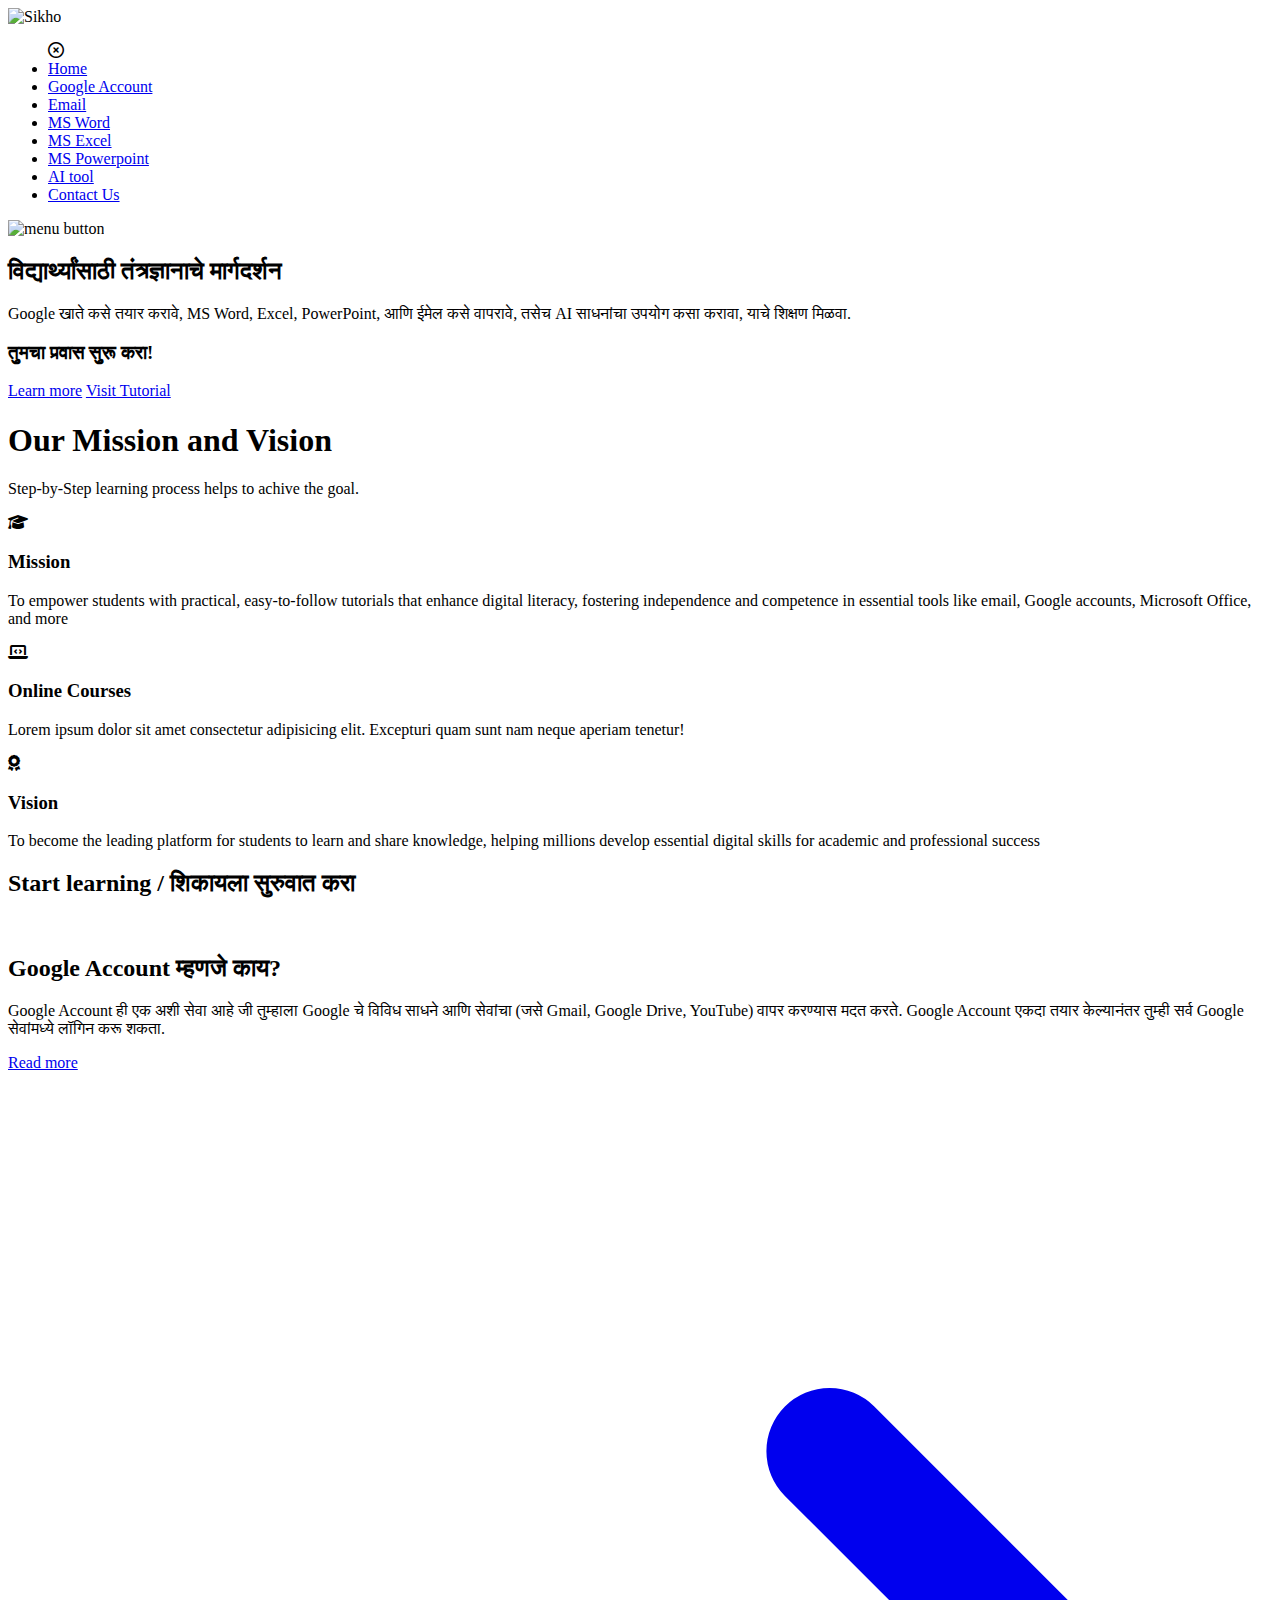
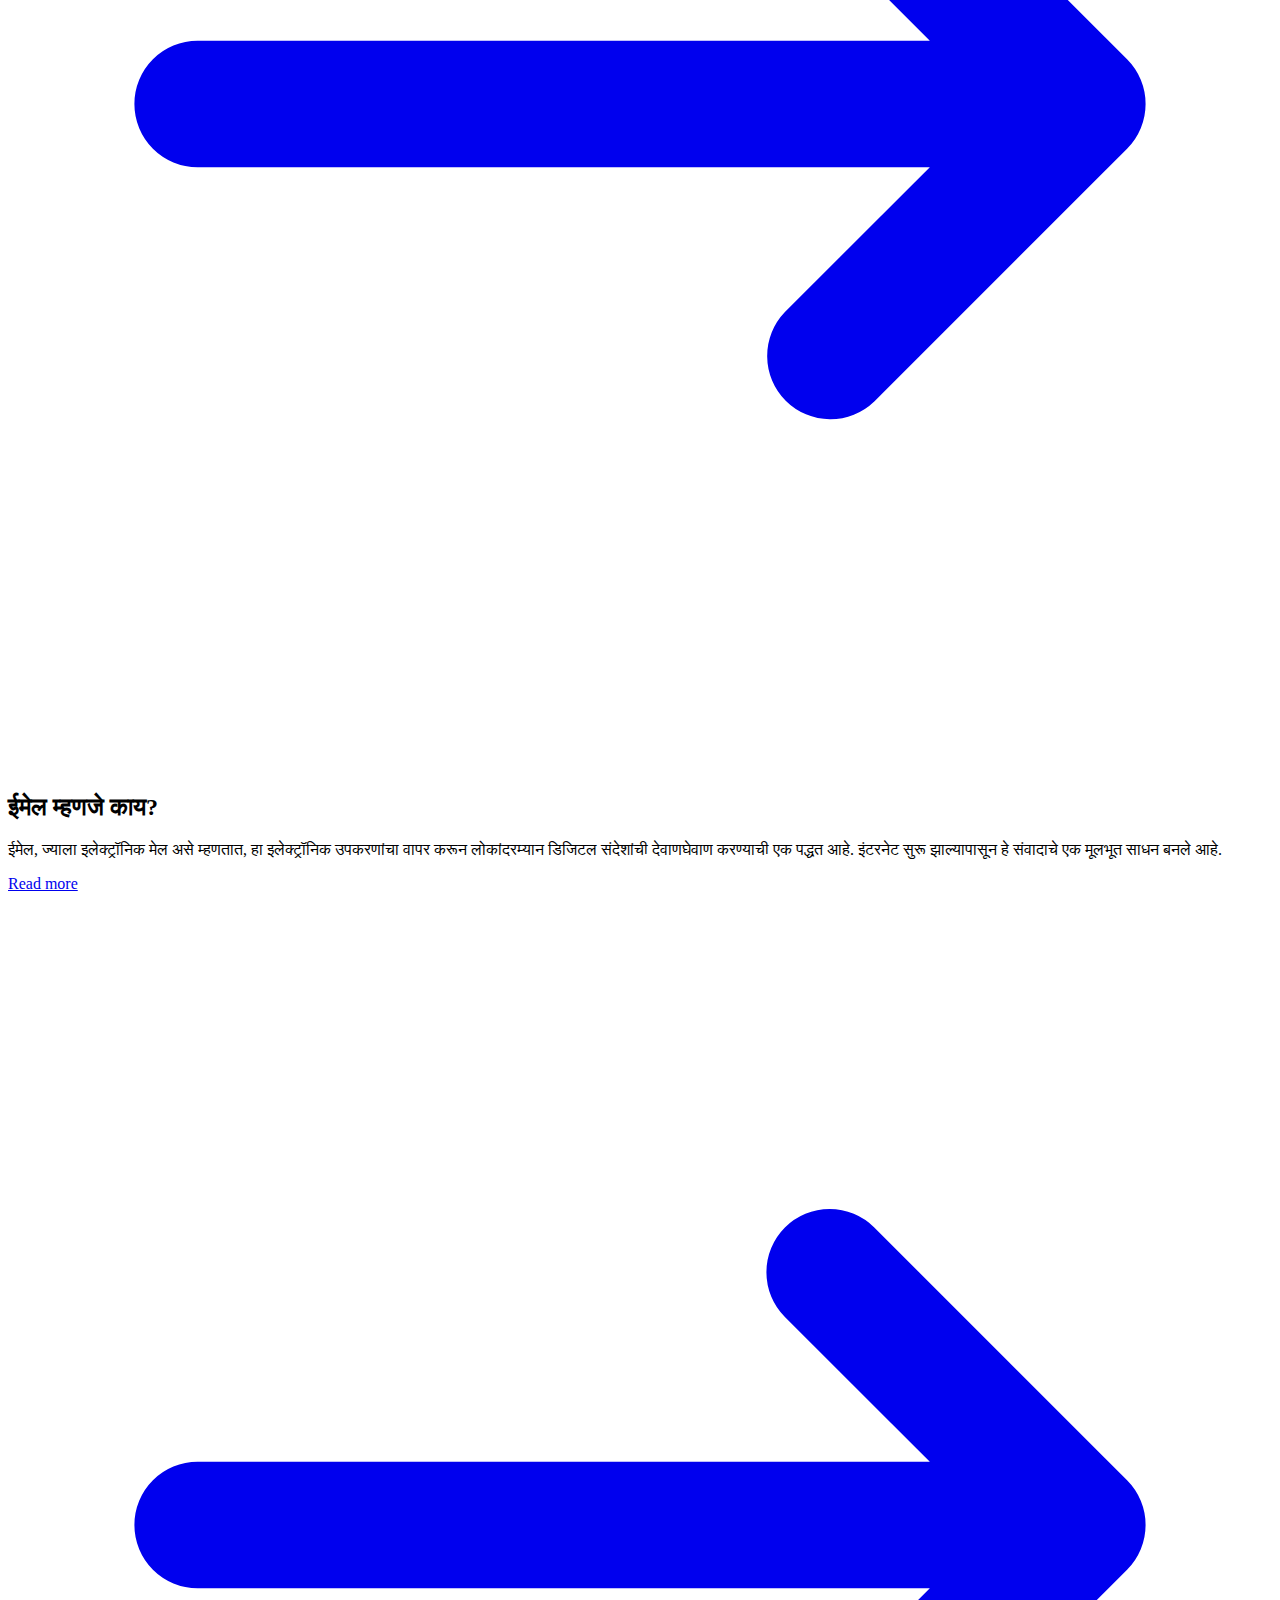
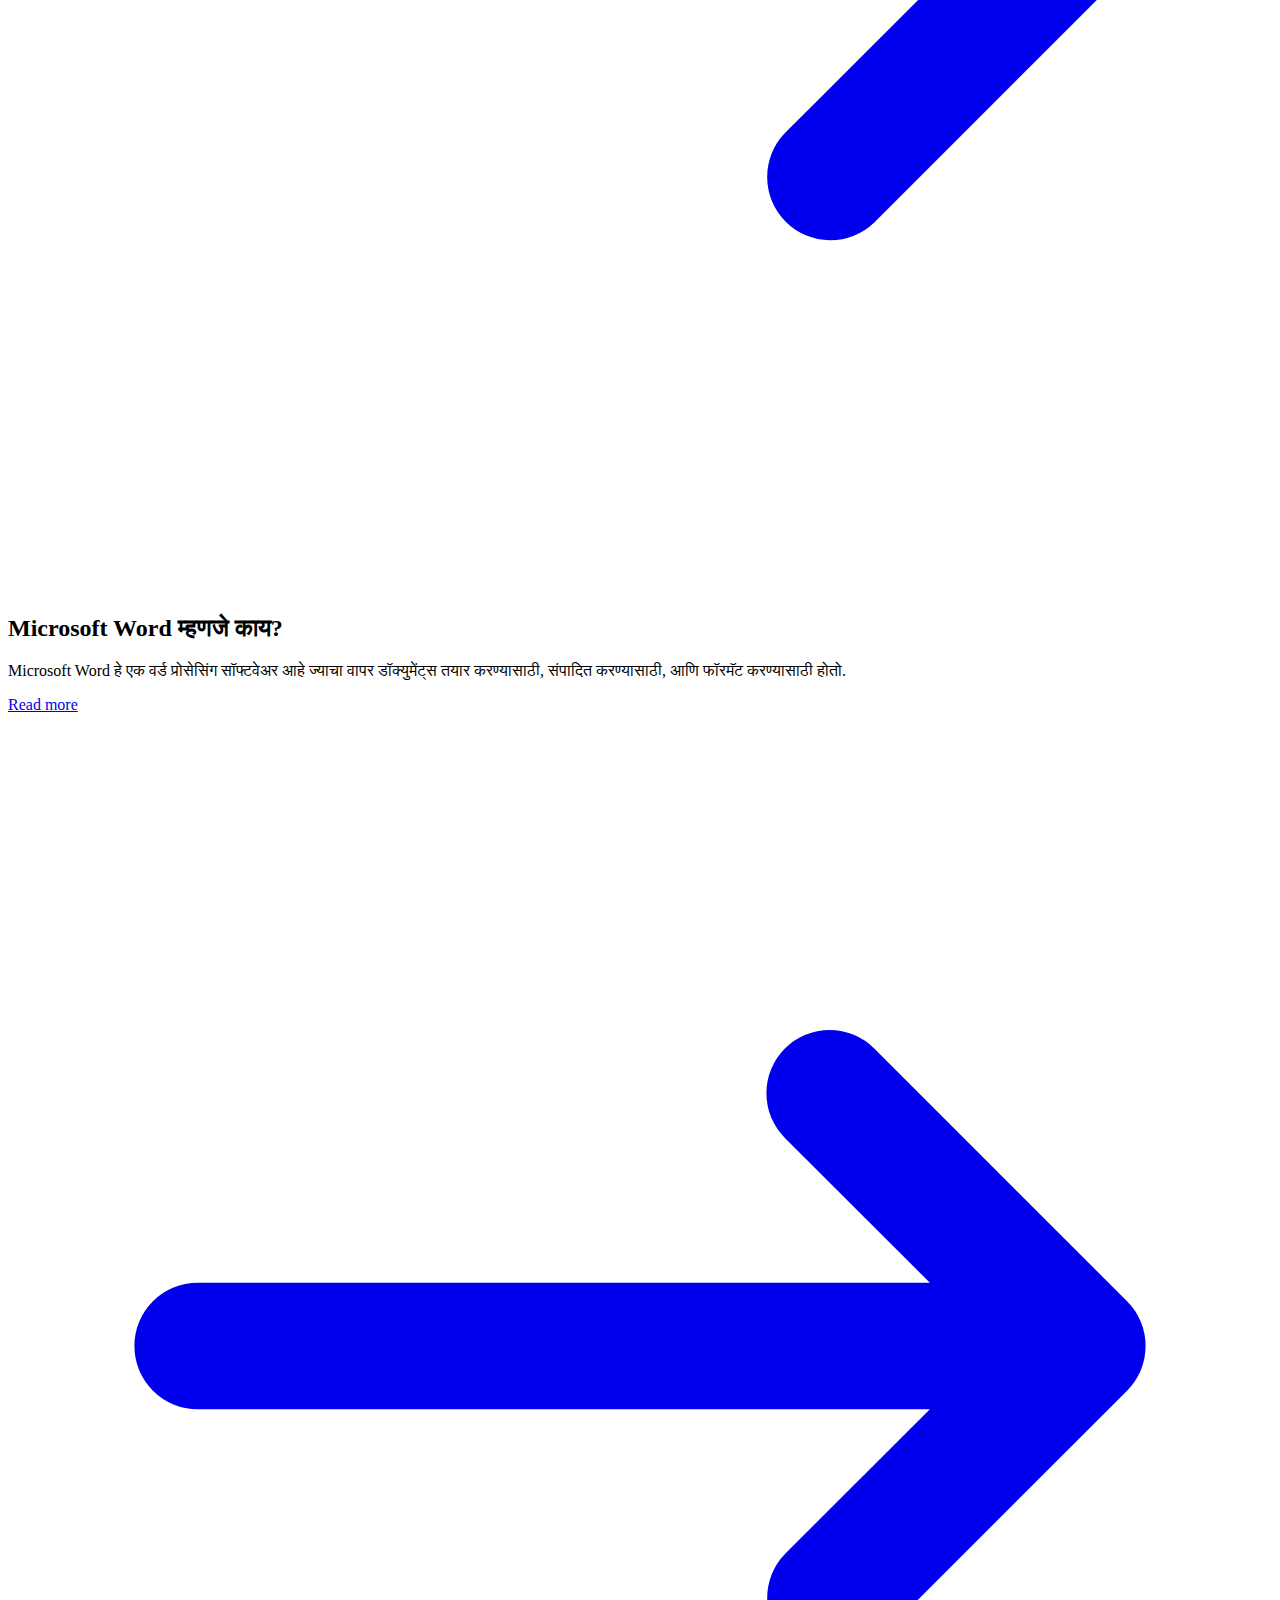
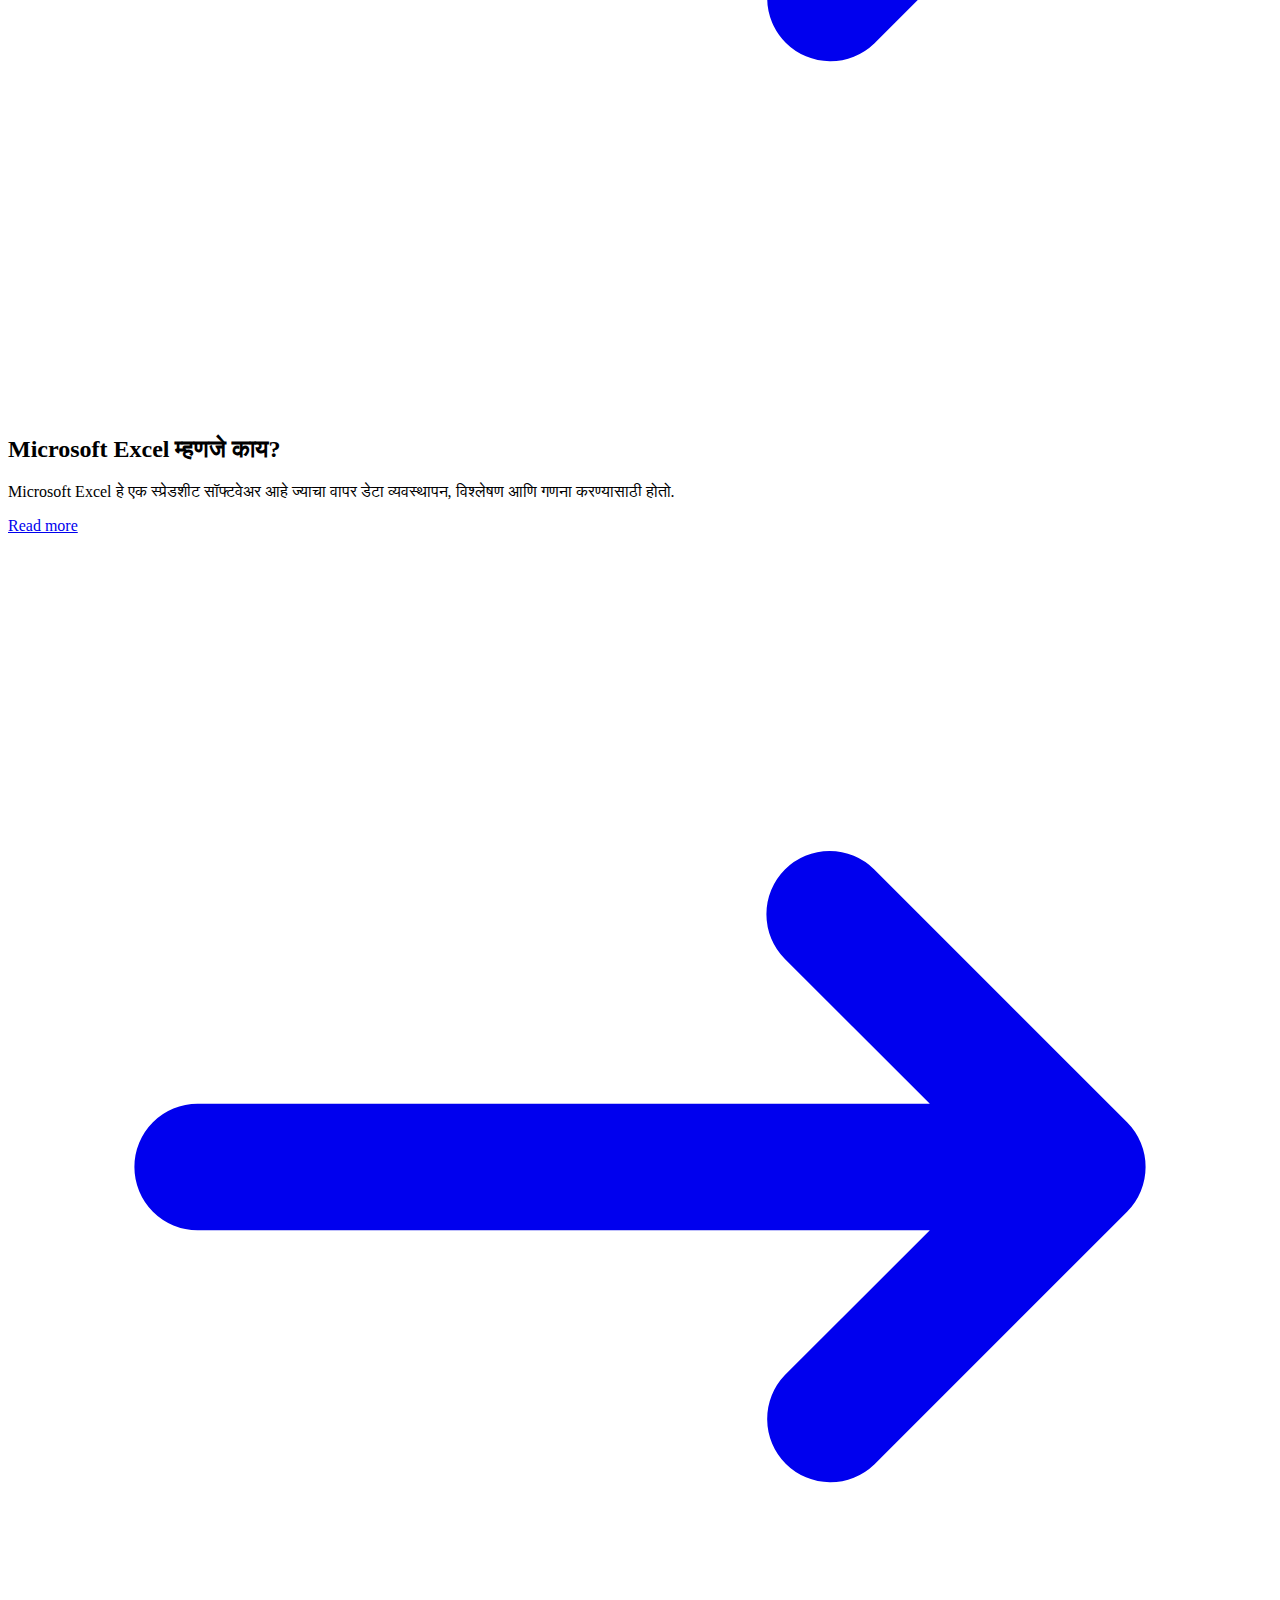
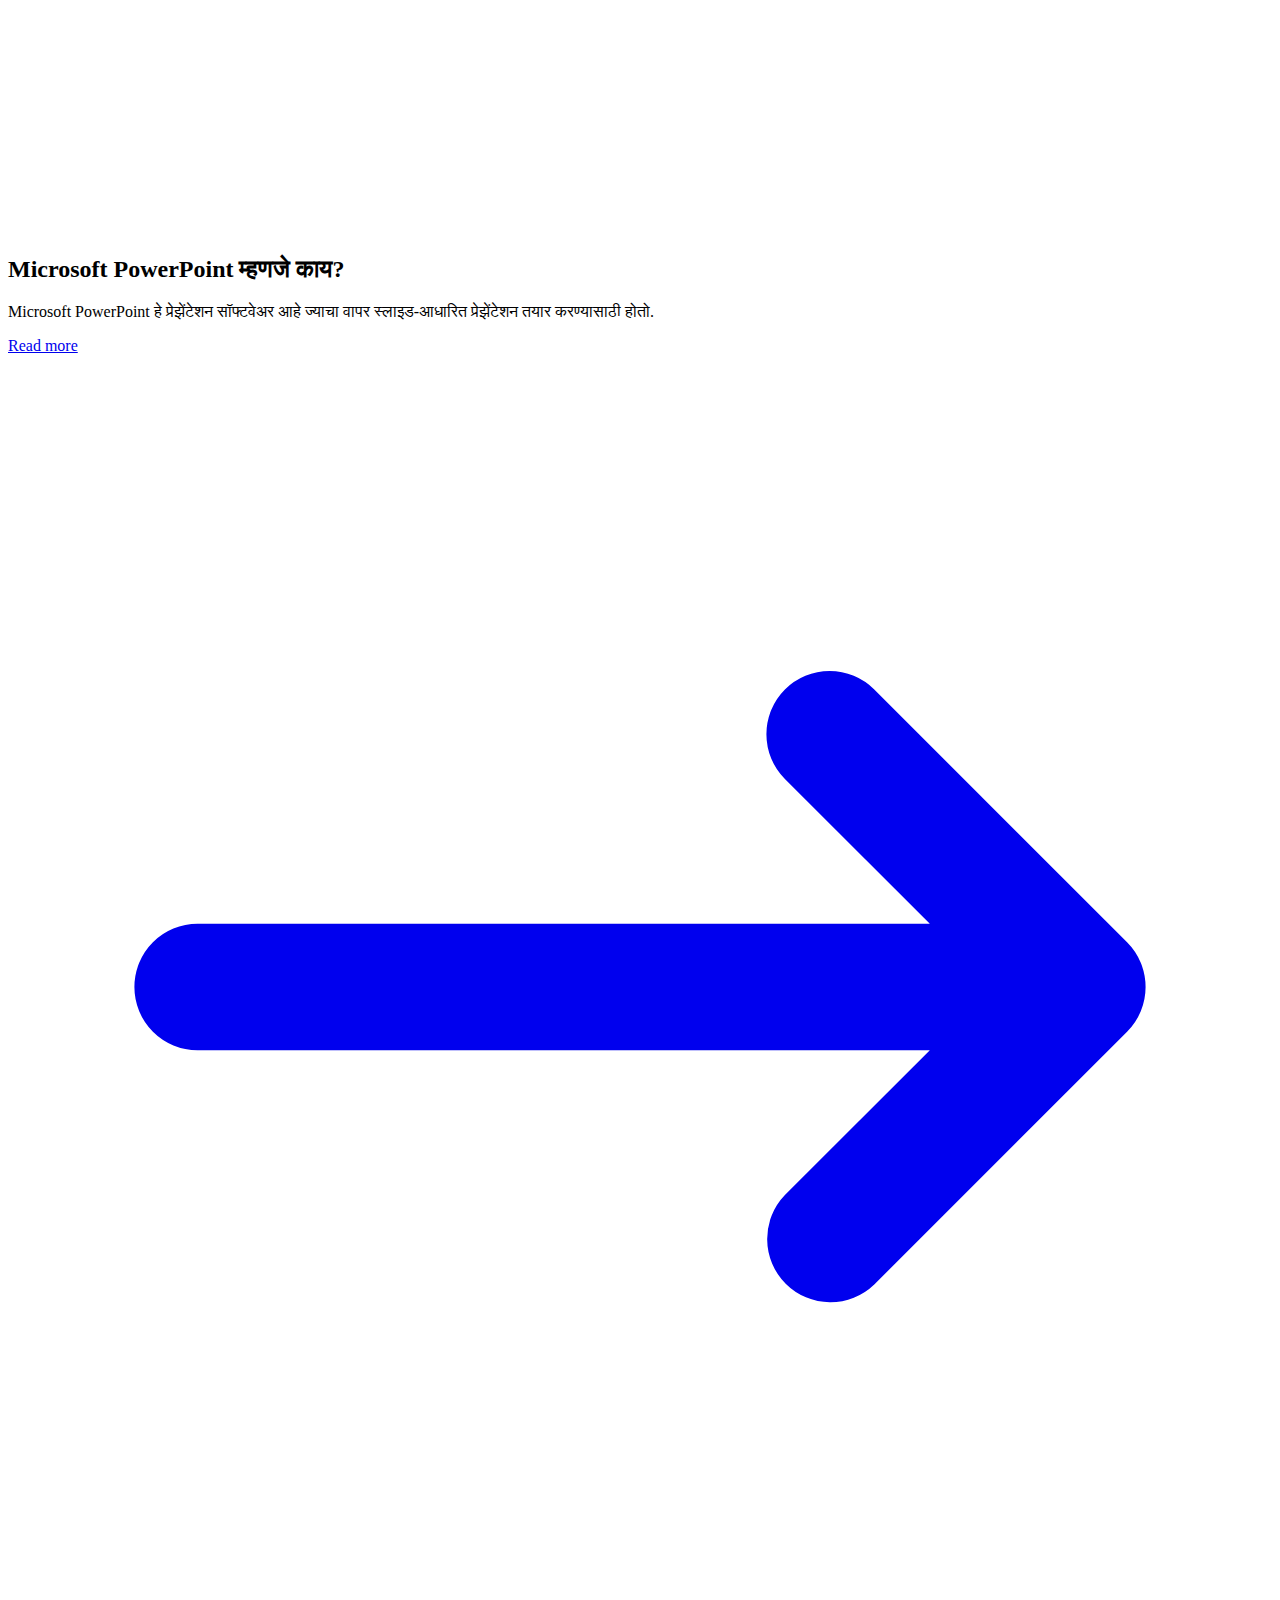
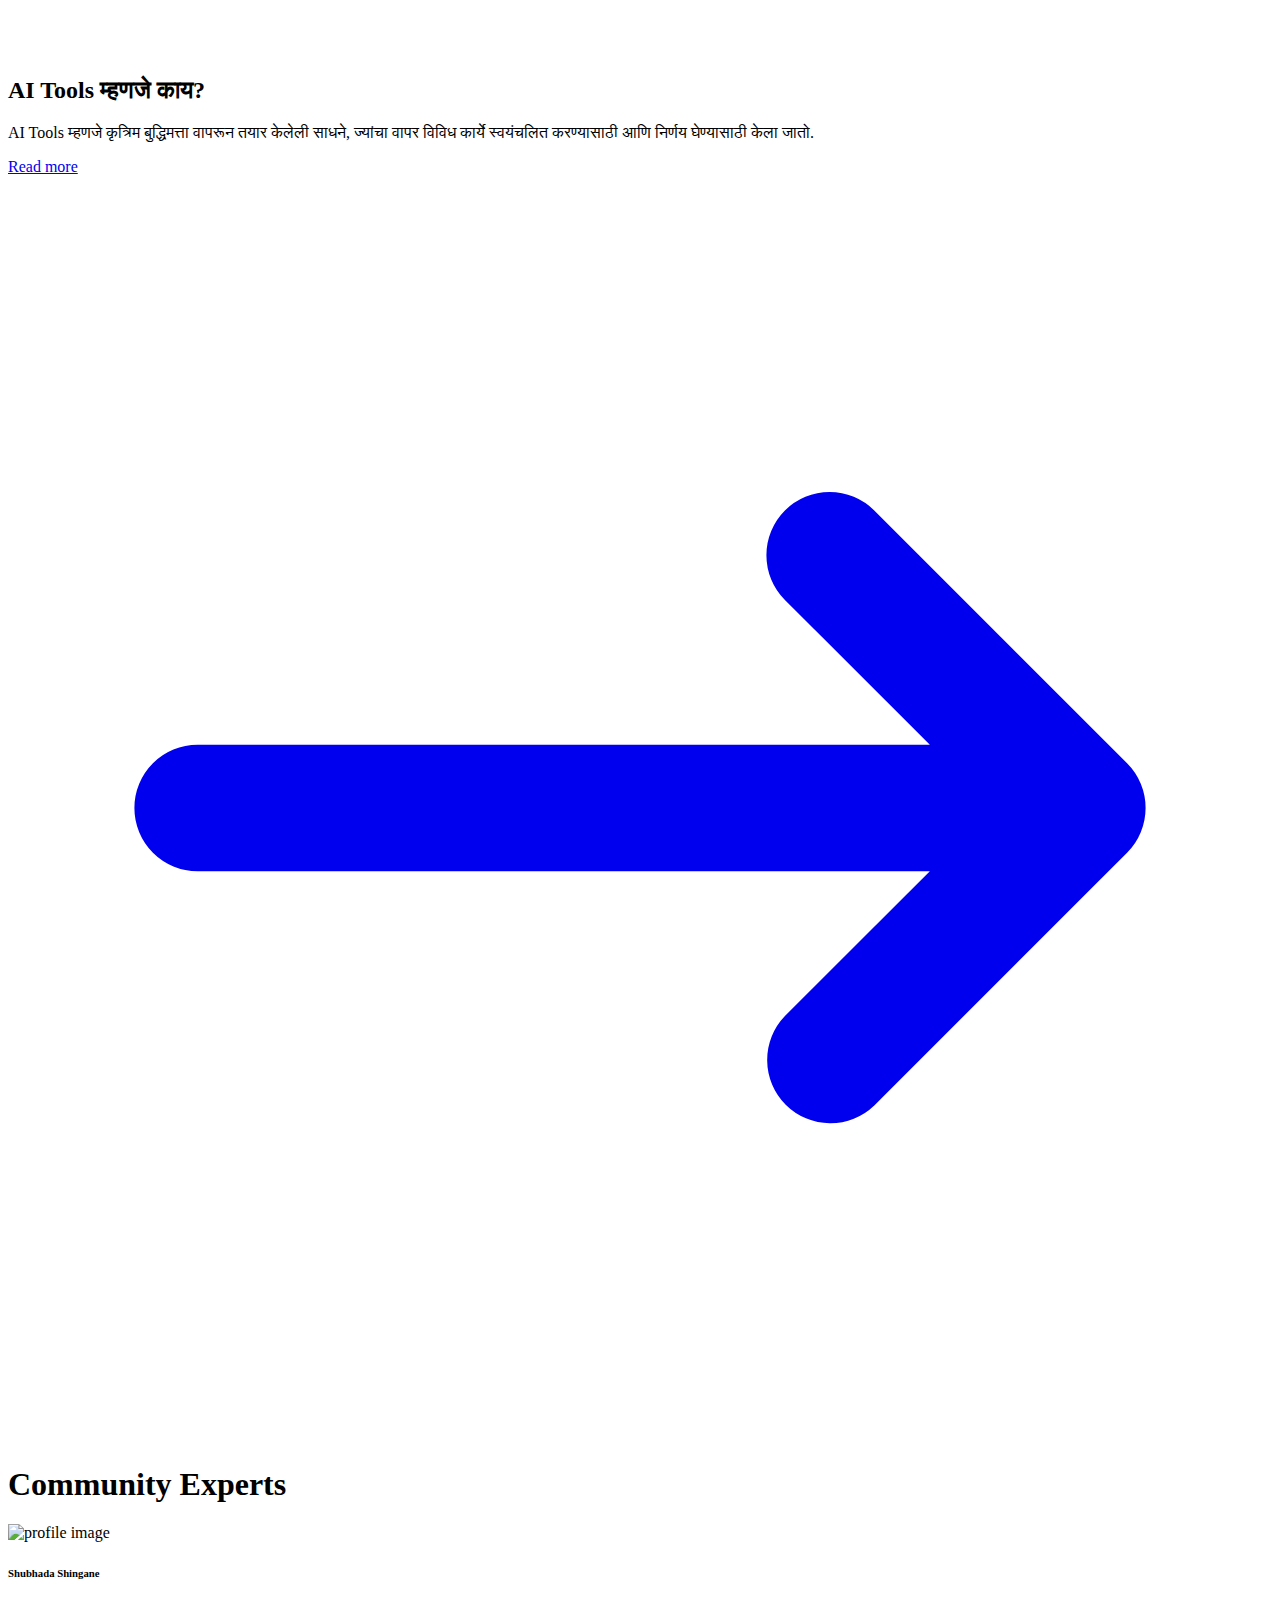
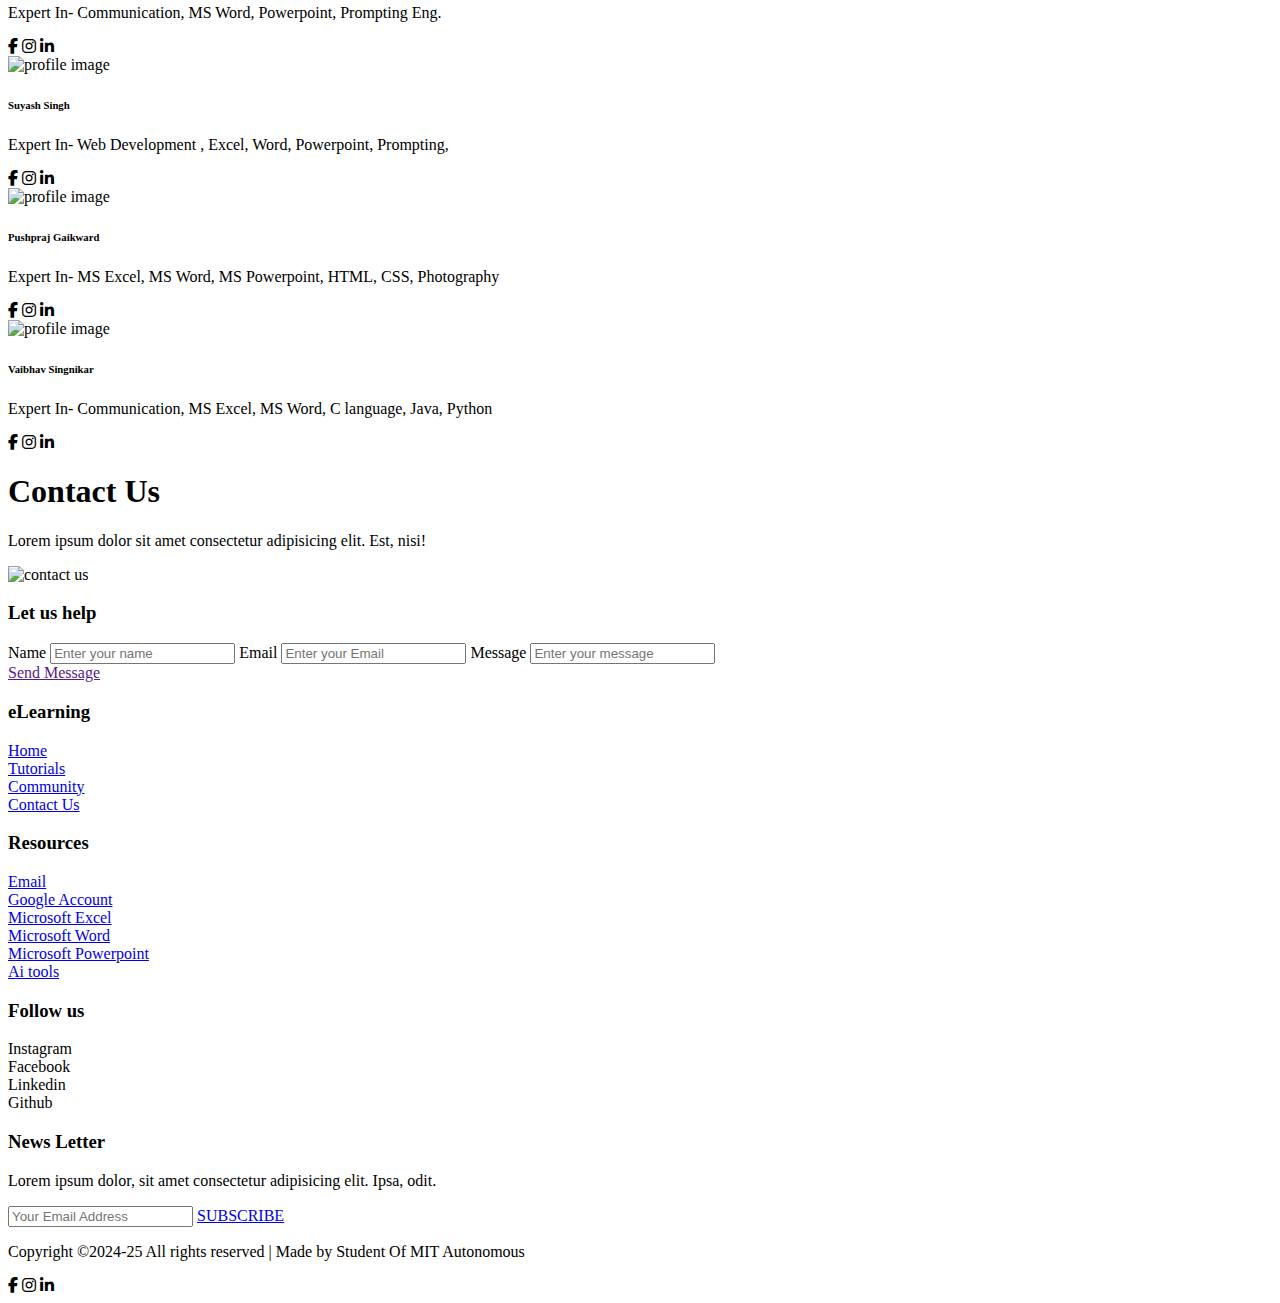
==== index.html @ 09d61e9a "Added index.html" ====
<!DOCTYPE html>
<html lang="en">
  <head>
    <meta charset="UTF-8" />
    <meta http-equiv="X-UA-Compatible" content="IE=edge" />
    <meta name="viewport" content="width=device-width, initial-scale=1.0" />
    <title>eLearning</title>
    <link rel="stylesheet" href="Styles/style.css" />
    <link
      rel="stylesheet"
      href="https://cdnjs.cloudflare.com/ajax/libs/font-awesome/6.3.0/css/all.min.css"
    />
    <script
      src="https://code.jquery.com/jquery-3.6.3.min.js"
      integrity="sha256-pvPw+upLPUjgMXY0G+8O0xUf+/Im1MZjXxxgOcBQBXU="
      crossorigin="anonymous"
    ></script>
  </head>
  <body>
    <!-- Navigation -->
    <nav>
      <img src="/Images/mylogo.png" alt="Sikho" />
      <div class="navigation">
        <ul>
          <i id="menu-close" class="fa-sharp fa-regular fa-circle-xmark"></i>
          <li><a href="#">Home</a></li>
          <li><a href="google.html">Google Account</a></li>
          <li><a href="email.html">Email</a></li>
          <li><a href="word.html">MS Word</a></li>
          <li><a href="excel.html">MS Excel</a></li>
          <li><a href="power.html">MS Powerpoint</a></li>
          <li><a href="aitool.html">AI tool</a></li>
          <li><a href="#contact">Contact Us</a></li>
        </ul>
        
        <img
          id="menu-btn"
          src="https://cdn-icons-png.flaticon.com/512/56/56763.png"
          alt="menu button"
        />
      </div>
    </nav>

    <!-- Home -->
    <section id="home">
      <h2>विद्यार्थ्यांसाठी तंत्रज्ञानाचे मार्गदर्शन</h2>
      <p>
        Google खाते कसे तयार करावे, MS Word, Excel, PowerPoint, 
        आणि ईमेल कसे वापरावे, तसेच AI साधनांचा उपयोग कसा करावा, 
        याचे शिक्षण मिळवा.
      </p>
      <h3>तुमचा प्रवास सुरू करा!</h3>

      <div class="btn">
        <a class="btn-one" href="#course">Learn more</a>
        <a class="btn-two" href="#course">Visit Tutorial</a>
      </div>
    </section>

    <!-- Features -->
    <section id="features">
      <h1>Our Mission and Vision</h1>
      <p>Step-by-Step learning process helps to achive the goal. </p>
      <div class="feature-base">
        <div class="feature-box">
          <i class="fa-solid fa-graduation-cap"></i>
          <h3>Mission</h3>
          <p>
            To empower students with practical, 
            easy-to-follow tutorials that
            enhance digital literacy, fostering 
            independence and competence in essential 
            tools like email, Google accounts, Microsoft
             Office, and more
          </p>
        </div>

        <div class="feature-box">
          <i class="fa-solid fa-laptop-code"></i>
          <h3>Online Courses</h3>
          <p>
            Lorem ipsum dolor sit amet consectetur adipisicing elit. Excepturi
            quam sunt nam neque aperiam tenetur!
          </p>
        </div>

        <div class="feature-box">
          <i class="fa-solid fa-award"></i>
          <h3>Vision</h3>
          <p>
            To become the leading platform for students to learn and share knowledge, helping millions develop essential 
            digital skills for academic and professional success
          </p>
        </div>
      </div>
    </section>

   <!---------card section-->
   <div class="Course" id="course">
      <h2>Start learning / शिकायला सुरुवात करा</h2>
      <p></p>
   </div>
   <section class="articles">
    <article>
      <div class="article-wrapper" id="Google">
        <figure>
          <img src="Images/Google Acc.jpeg" alt="" />
        </figure>
        <div class="article-body">
          <h2>Google Account म्हणजे काय?</h2>
          <p>
            Google Account ही एक अशी सेवा आहे जी तुम्हाला Google चे विविध साधने आणि सेवांचा (जसे Gmail, Google Drive, YouTube) वापर करण्यास मदत करते. Google Account एकदा तयार केल्यानंतर तुम्ही सर्व Google सेवांमध्ये लॉगिन करू शकता. 
          </p>
          <a href="google.html" class="read-more">
            Read more <span class="sr-only">about this is some title</span>
            <svg xmlns="http://www.w3.org/2000/svg" class="icon" viewBox="0 0 20 20" fill="currentColor">
              <path fill-rule="evenodd" d="M12.293 5.293a1 1 0 011.414 0l4 4a1 1 0 010 1.414l-4 4a1 1 0 01-1.414-1.414L14.586 11H3a1 1 0 110-2h11.586l-2.293-2.293a1 1 0 010-1.414z" clip-rule="evenodd" />
            </svg>
          </a>
        </div>
      </div>
    </article>

    <article>
      <div class="article-wrapper" id="Email">
        <figure>
          <img src="Images/Email.jpeg" alt="" />
        </figure>
        <div class="article-body">
          <h2>ईमेल म्हणजे काय? </h2>
          <p>
            ईमेल, ज्याला इलेक्ट्रॉनिक मेल असे म्हणतात, हा इलेक्ट्रॉनिक उपकरणांचा वापर करून लोकांदरम्यान डिजिटल संदेशांची देवाणघेवाण करण्याची एक पद्धत आहे. इंटरनेट सुरू झाल्यापासून हे संवादाचे एक मूलभूत साधन बनले आहे. 
          </p>
          <a href="email.html" class="read-more">
            Read more <span class="sr-only">about this is some title</span>
            <svg xmlns="http://www.w3.org/2000/svg" class="icon" viewBox="0 0 20 20" fill="currentColor">
              <path fill-rule="evenodd" d="M12.293 5.293a1 1 0 011.414 0l4 4a1 1 0 010 1.414l-4 4a1 1 0 01-1.414-1.414L14.586 11H3a1 1 0 110-2h11.586l-2.293-2.293a1 1 0 010-1.414z" clip-rule="evenodd" />
            </svg>
          </a>
        </div>
      </div>
    </article>

      <article>
      <div class="article-wrapper" id="Word">
        <figure>
          <img src="Images/MS word.jpeg" alt="" />
        </figure>
        <div class="article-body">
          <h2>Microsoft Word म्हणजे काय?</h2>
          <p>
            Microsoft Word हे एक वर्ड प्रोसेसिंग सॉफ्टवेअर आहे ज्याचा वापर डॉक्युमेंट्स तयार करण्यासाठी, संपादित करण्यासाठी, आणि फॉरमॅट करण्यासाठी होतो. 
          </p>
          <a href="word.html" class="read-more">
            Read more <span class="sr-only">about this is some title</span>
            <svg xmlns="http://www.w3.org/2000/svg" class="icon" viewBox="0 0 20 20" fill="currentColor">
              <path fill-rule="evenodd" d="M12.293 5.293a1 1 0 011.414 0l4 4a1 1 0 010 1.414l-4 4a1 1 0 01-1.414-1.414L14.586 11H3a1 1 0 110-2h11.586l-2.293-2.293a1 1 0 010-1.414z" clip-rule="evenodd" />
            </svg>
          </a>
        </div>
      </div>
    </article>

     <article>
    <div class="article-wrapper" id="Excel">
        <figure>
          <img src="Images/MS Excel.jpeg" alt="" />
        </figure>
        <div class="article-body">
          <h2>Microsoft Excel म्हणजे काय?</h2>
          <p>
            Microsoft Excel हे एक स्प्रेडशीट सॉफ्टवेअर आहे ज्याचा वापर डेटा व्यवस्थापन, विश्लेषण आणि गणना करण्यासाठी होतो. 
          </p>
          <a href="excel.html" class="read-more">
            Read more <span class="sr-only">about this is some title</span>
            <svg xmlns="http://www.w3.org/2000/svg" class="icon" viewBox="0 0 20 20" fill="currentColor">
              <path fill-rule="evenodd" d="M12.293 5.293a1 1 0 011.414 0l4 4a1 1 0 010 1.414l-4 4a1 1 0 01-1.414-1.414L14.586 11H3a1 1 0 110-2h11.586l-2.293-2.293a1 1 0 010-1.414z" clip-rule="evenodd" />
            </svg>
          </a>
        </div>
      </div>
    </article>

    <article>
    <div class="article-wrapper" id="Powerpoint">
      <figure>
        <img src="Images/MS Power.jpeg" alt="" />
      </figure>
      <div class="article-body">
        <h2>Microsoft PowerPoint म्हणजे काय?</h2>
        <p>
          Microsoft PowerPoint हे प्रेझेंटेशन सॉफ्टवेअर आहे ज्याचा वापर स्लाइड-आधारित प्रेझेंटेशन तयार करण्यासाठी होतो.
        </p>
        <a href="power.html" class="read-more">
          Read more <span class="sr-only">about this is some title</span>
          <svg xmlns="http://www.w3.org/2000/svg" class="icon" viewBox="0 0 20 20" fill="currentColor">
            <path fill-rule="evenodd" d="M12.293 5.293a1 1 0 011.414 0l4 4a1 1 0 010 1.414l-4 4a1 1 0 01-1.414-1.414L14.586 11H3a1 1 0 110-2h11.586l-2.293-2.293a1 1 0 010-1.414z" clip-rule="evenodd" />
          </svg>
        </a>
      </div>
    </div>
  </article>
  

    <article>
      <div class="article-wrapper" id="AI">
        <figure>
          <img src="Images/AI tool.jpeg" alt="" />
        </figure>
        <div class="article-body">
          <h2>AI Tools म्हणजे काय?</h2>
          <p>
            AI Tools म्हणजे कृत्रिम बुद्धिमत्ता वापरून तयार केलेली साधने, ज्यांचा वापर विविध कार्ये स्वयंचलित करण्यासाठी आणि निर्णय घेण्यासाठी केला जातो.
          </p>
          <a href="aitool.html" class="read-more">
            Read more <span class="sr-only">about this is some title</span>
            <svg xmlns="http://www.w3.org/2000/svg" class="icon" viewBox="0 0 20 20" fill="currentColor">
              <path fill-rule="evenodd" d="M12.293 5.293a1 1 0 011.414 0l4 4a1 1 0 010 1.414l-4 4a1 1 0 01-1.414-1.414L14.586 11H3a1 1 0 110-2h11.586l-2.293-2.293a1 1 0 010-1.414z" clip-rule="evenodd" />
            </svg>
          </a>
        </div>
      </div>
    </article>
    
  </section>

    <!-- community -->
    <section id="community">
      <h1>Community Experts</h1>
      <p class="community-para">
      
      </p>
      <div class="expert-box">
        <div class="profile">
          <img
            src="https://cdn-icons-png.flaticon.com/512/3135/3135715.png"
            alt="profile image"
          />
          <h6>Shubhada Shingane</h6>
          <p>Expert In- Communication, MS Word, Powerpoint, Prompting Eng.</p>
          <div class="social">
            <i class="fa-brands fa-facebook-f"></i>
            <i class="fa-brands fa-instagram"></i>
            <i class="fa-brands fa-linkedin-in"></i>
          </div>
        </div>

        <div class="profile">
          <img
            src="/Images/ss.jpeg"
            alt="profile image"
          />
          <h6>Suyash Singh</h6>
          <p>Expert In- Web Development , Excel, Word, Powerpoint, Prompting, </p>
          <div class="social">
            <i class="fa-brands fa-facebook-f"></i>
            <i class="fa-brands fa-instagram"></i>
            <i class="fa-brands fa-linkedin-in"></i>
          </div>
        </div>

        <div class="profile">
          <img
            src="Images/pushpa.jpeg"
            alt="profile image"
          />
          <h6>Pushpraj Gaikward</h6>
          <p> Expert In-  MS Excel, MS Word, MS Powerpoint, HTML, CSS, Photography</p>
          <div class="social">
            <i class="fa-brands fa-facebook-f"></i>
            <i class="fa-brands fa-instagram"></i>
            <i class="fa-brands fa-linkedin-in"></i>
          </div>
        </div>

        <div class="profile">
          <img
            src="Images/Vaibhav.jpeg"
            alt="profile image"
          />
          <h6>Vaibhav Singnikar</h6>
          <p>Expert In- Communication, MS Excel, MS Word, C language, Java, Python</p>
          <div class="social">
            <i class="fa-brands fa-facebook-f"></i>
            <i class="fa-brands fa-instagram"></i>
            <i class="fa-brands fa-linkedin-in"></i>
          </div>
        </div>
      </div>
    </section>

    <!-- Contact us -->
    <section id="contact">
      <h1>Contact Us</h1>
      <p>Lorem ipsum dolor sit amet consectetur adipisicing elit. Est, nisi!</p>
      <div class="contact-box">
        <div class="contact-image">
          <img
            src="https://img.freepik.com/free-vector/flat-design-illustration-customer-support_23-2148887720.jpg?w=996&t=st=1678294756~exp=1678295356~hmac=fdf1cb1d0bedd5c8095ebce03993e1c685a8b8d25c8db48bd278c26f0a1f46fd"
            alt="contact us"
          />
        </div>

        <div class="form">
          <h3>Let us help</h3>
          <span>Name</span>
          <input type="text" placeholder="Enter your name" />
          <span>Email</span>
          <input type="text" placeholder="Enter your Email" />
          <span>Message</span>
          <input type="text" placeholder="Enter your message" />
          <div class="send-btn">
            <a href="">Send Message</a>
          </div>
        </div>
      </div>
    </section>

    <!-- Footer -->
    <footer>
      <div class="footer-col">
        <h3>eLearning</h3>
        <li><a href="#">Home</a></li>
        <li><a href="#course">Tutorials</a></li>
        <li><a href="#community">Community</a></li>
        <li><a href="#contact">Contact Us</a></li>
      </div>

      <div class="footer-col">
        <h3>Resources</h3>
        <li><a href="email.html">Email</a></li>
        <li><a href="google.html">Google Account</a></li>
        <li><a href="excel.html">Microsoft Excel</a></li>
        <li><a href="word.html">Microsoft Word</a></li>
        <li><a href="power.html">Microsoft Powerpoint</a></li>
        <li><a href="aitool.html">Ai tools</a></li>
      </div>

      <div class="footer-col">
        <h3>Follow us</h3>
        <li>Instagram</li>
        <li>Facebook</li>
        <li>Linkedin</li>
        <li>Github</li>
      </div>

      <div class="footer-col">
        <h3>News Letter</h3>
        <p>
          Lorem ipsum dolor, sit amet consectetur adipisicing elit. Ipsa, odit.
        </p>
        <div class="subscribe">
          <input type="text" placeholder="Your Email Address" />
          <a class="white" href="#">SUBSCRIBE</a>
        </div>
      </div>

      <div class="copyright">
        <p>
          Copyright ©2024-25 All rights reserved | Made by Student Of MIT Autonomous 
        <div class="social">
          <i class="fa-brands fa-facebook-f"></i>
          <i class="fa-brands fa-instagram"></i>
          <i class="fa-brands fa-linkedin-in"></i>
        </div>
      </div>
    </footer>

    <script>
      $("#menu-btn").click(function () {
        $("nav .navigation ul").addClass("active");
      });
      $("#menu-close").click(function () {
        $("nav .navigation ul").removeClass("active");
      });
    </script>
  </body>
</html>
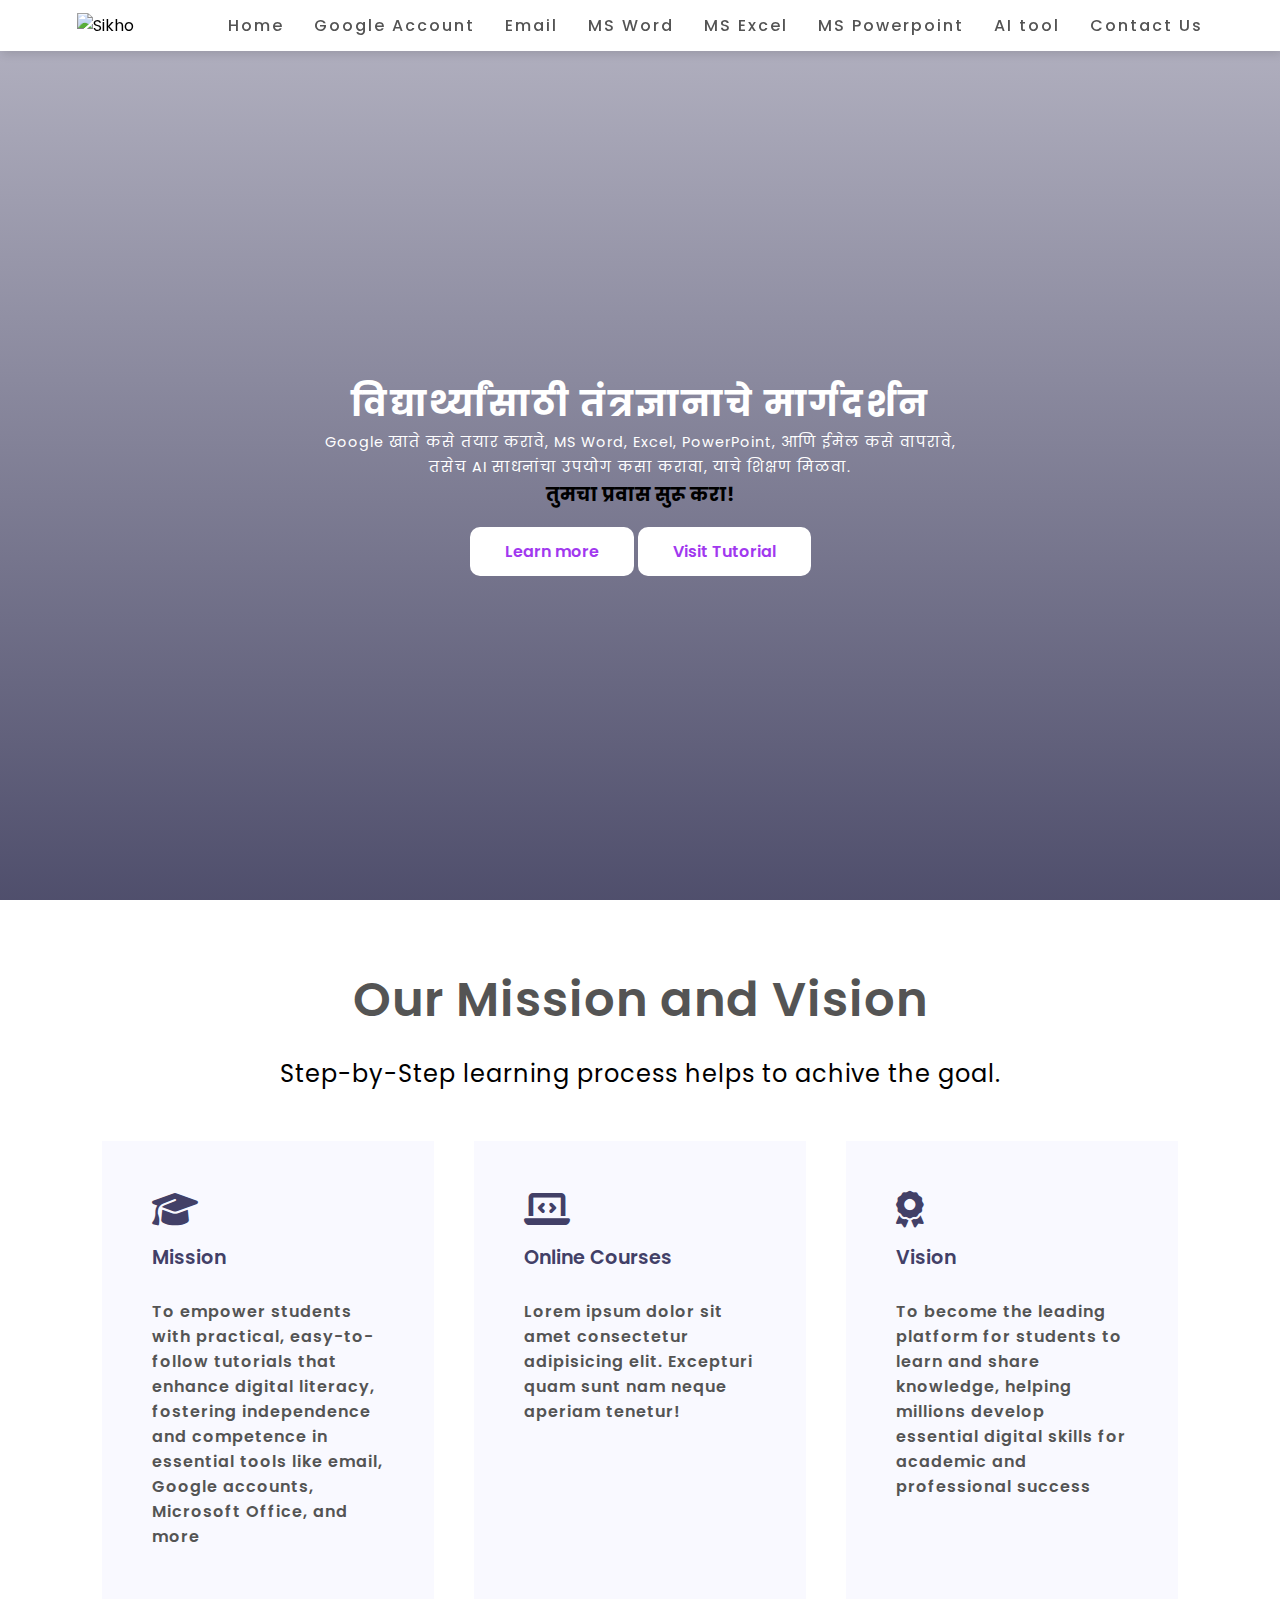
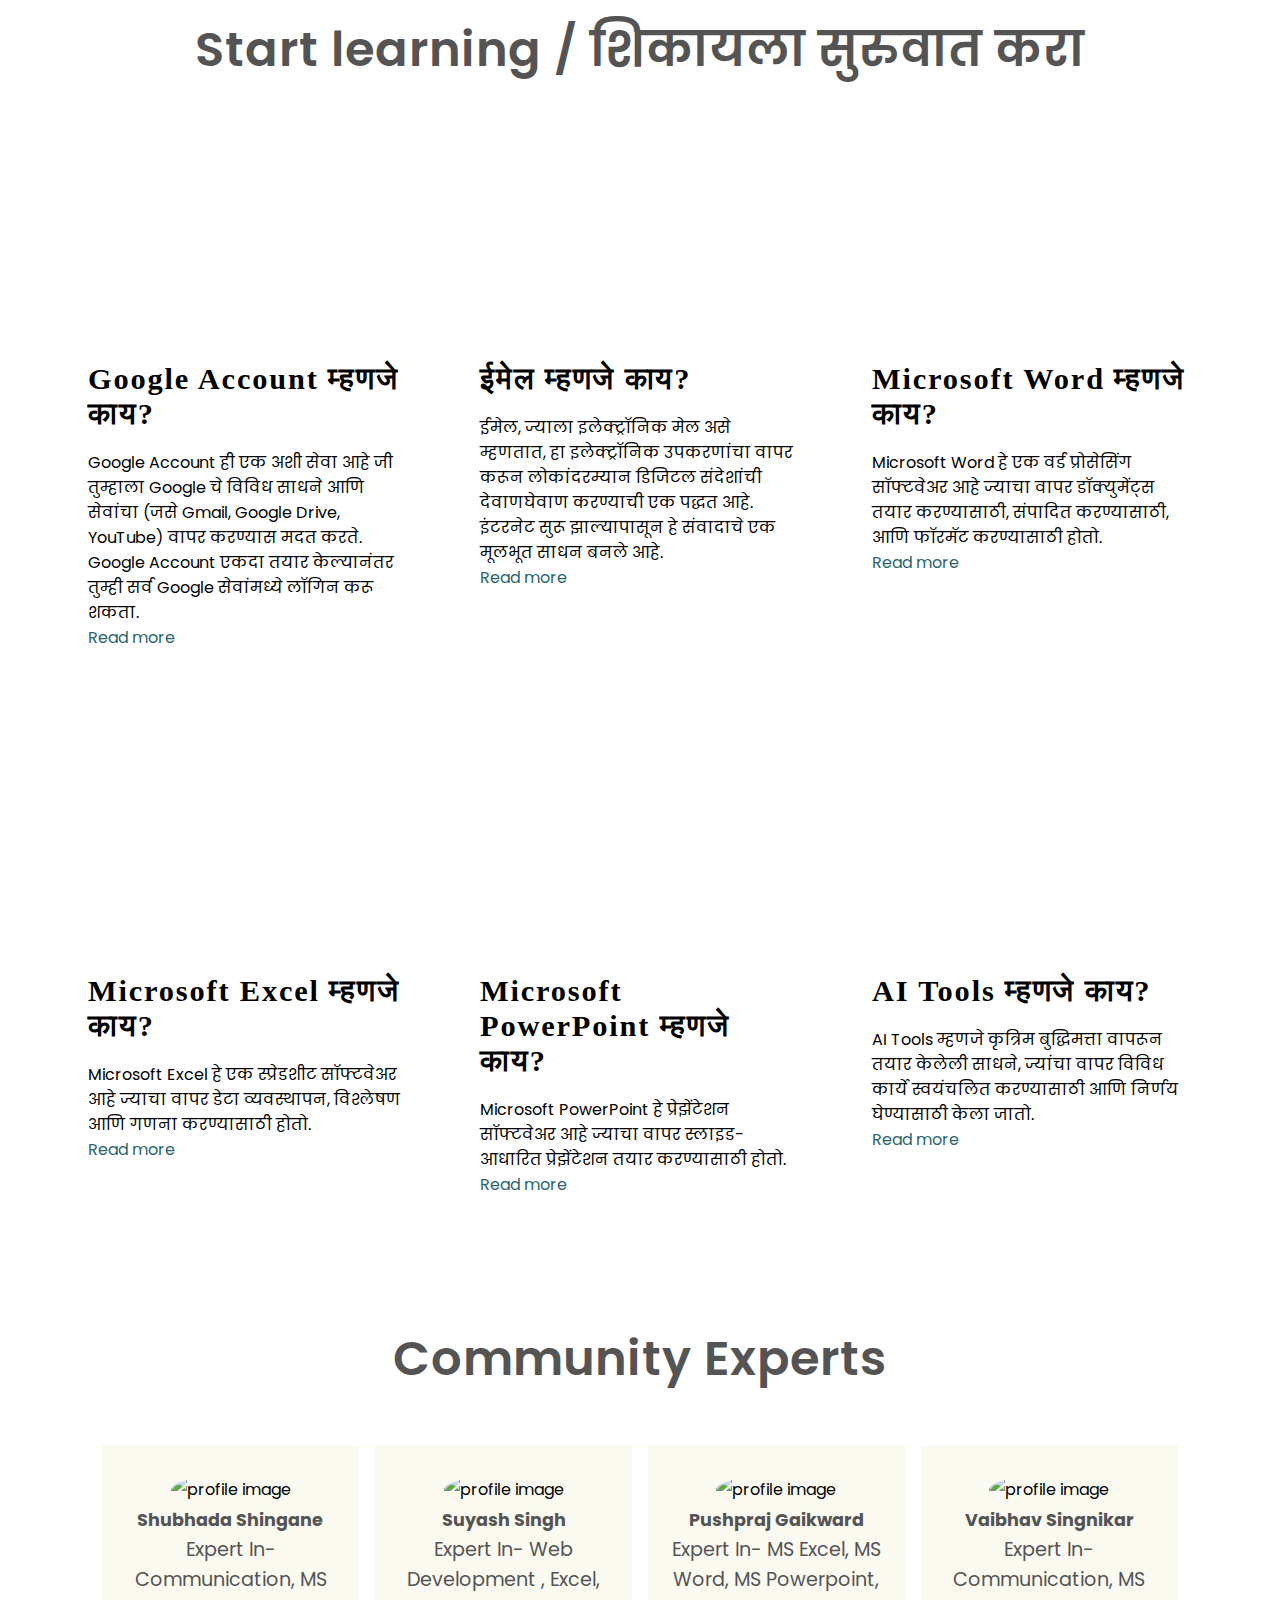
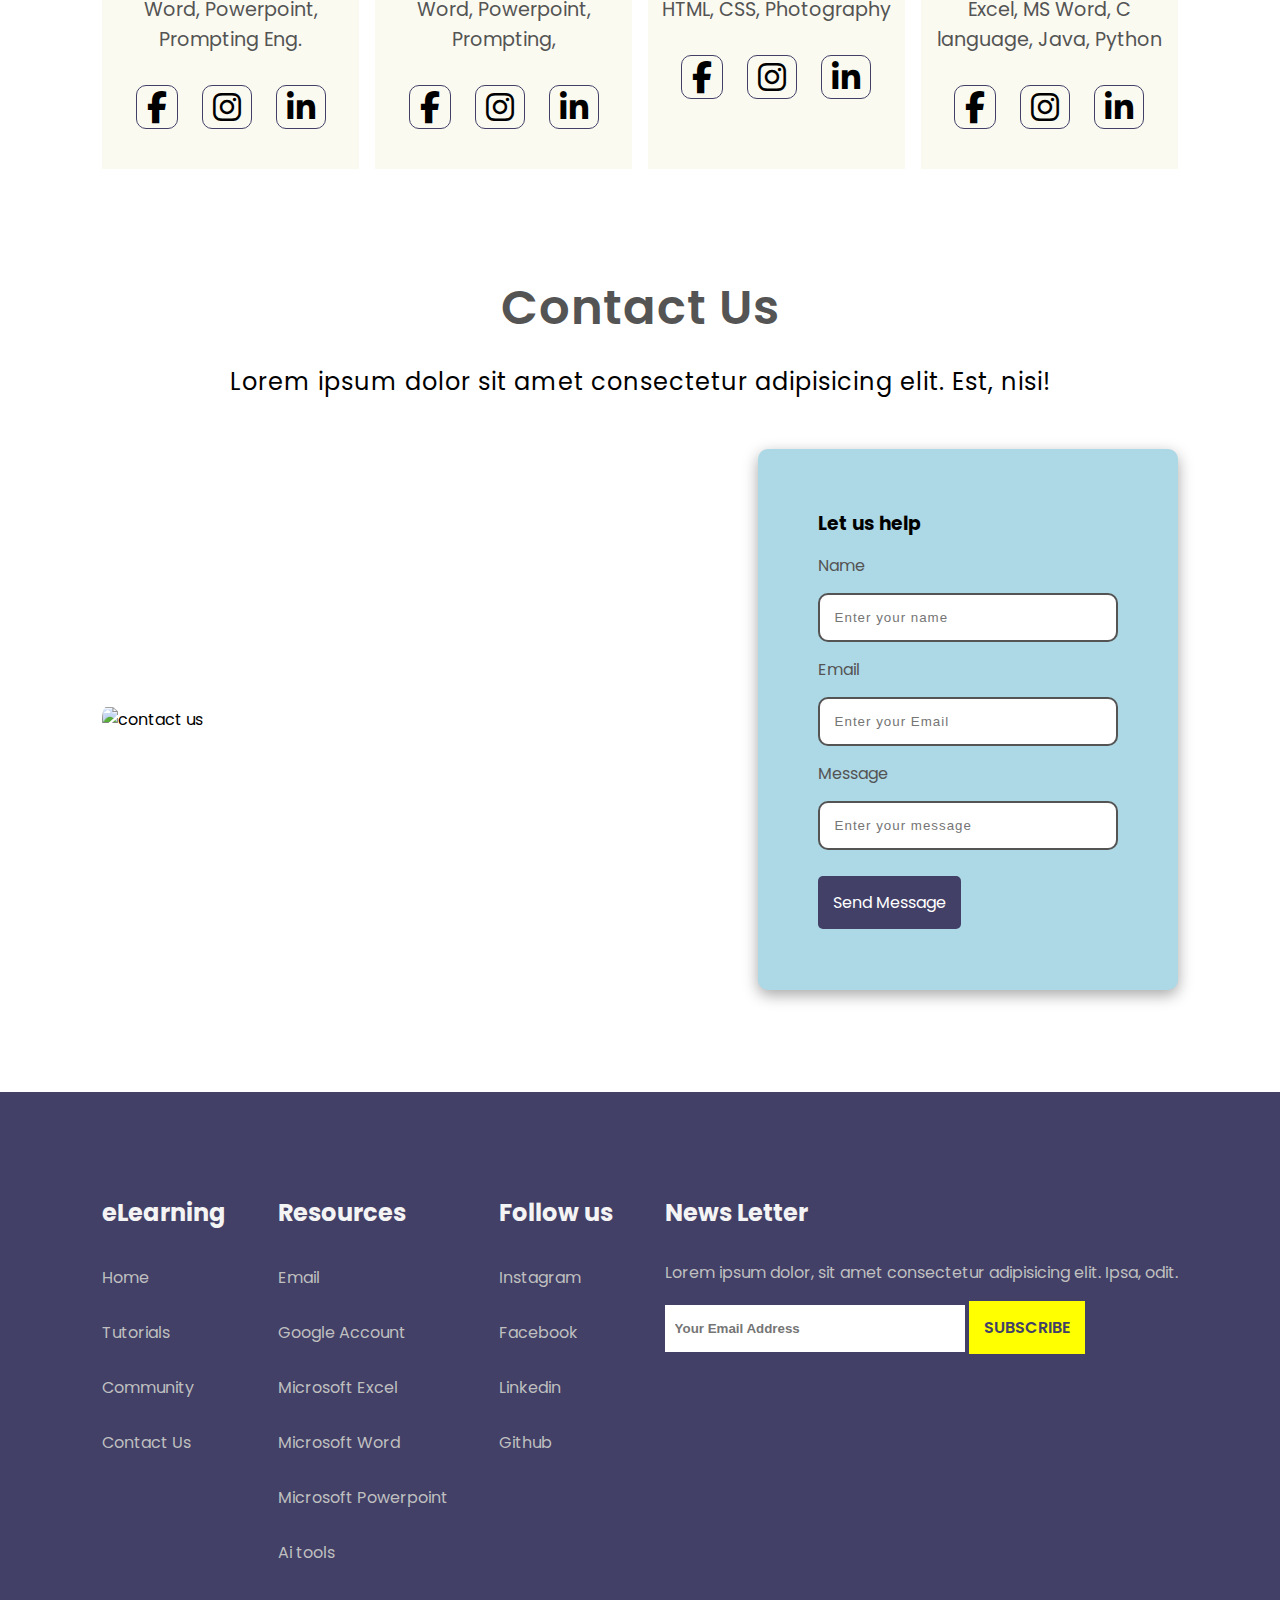
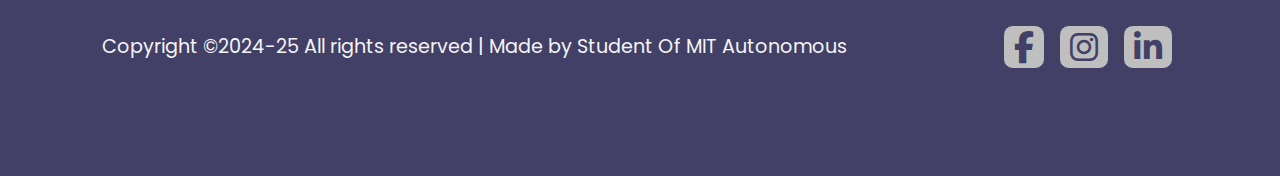
==== commit a2201d52: "Update index.html" ====
--- a/index.html
+++ b/index.html
@@ -5,7 +5,7 @@
     <meta http-equiv="X-UA-Compatible" content="IE=edge" />
     <meta name="viewport" content="width=device-width, initial-scale=1.0" />
     <title>eLearning</title>
-    <link rel="stylesheet" href="Styles/style.css" />
+    <link rel="stylesheet" href="style.css" />
     <link
       rel="stylesheet"
       href="https://cdnjs.cloudflare.com/ajax/libs/font-awesome/6.3.0/css/all.min.css"
@@ -375,4 +375,4 @@
       });
     </script>
   </body>
-</html>+</html>
--- a/style.css
+++ b/style.css
@@ -0,0 +1,776 @@
+@import url("https://fonts.googleapis.com/css2?family=Poppins:wght@200;300;400;500;600;700;800;900&display=swap");
+
+/* Global tags */
+* {
+  margin: 0;
+  padding: 0;
+  box-sizing: border-box;
+}
+
+body {
+  font-family: "Poppins";
+}
+
+h1 {
+  font-size: 3rem;
+  font-weight: 600;
+  color: #545454;
+  letter-spacing: 1px;
+}
+
+span {
+  font-size: 0.9rem;
+  color: #545454;
+}
+
+h6 {
+  font-size: 1.1rem;
+  color: #545454;
+}
+
+/* Navigation */
+nav {
+  position: fixed;
+  width: 100%;
+  background-color: #fff;
+  display: flex;
+  flex-direction: row;
+  justify-content: space-between;
+  align-items: center;
+  padding: 1vw 6vw;
+  box-shadow: 2px 2px 10px rgba(0, 0, 0, 0.15);
+  z-index: 999;
+}
+
+nav img {
+  width: 100px;
+  cursor: pointer;
+}
+
+nav .navigation {
+  display: flex;
+  align-items: center;
+}
+
+nav .navigation #menu-btn {
+  width: 30px;
+  height: 30px;
+  display: none;
+}
+
+#menu-close {
+  display: none;
+}
+
+nav .navigation ul {
+  display: flex;
+  justify-content: flex-end;
+  align-items: center;
+}
+
+nav .navigation ul li {
+  list-style: none;
+  margin-left: 30px;
+}
+
+nav .navigation ul li a {
+  text-decoration: none;
+  color: #545454;
+  font-size: 1rem;
+  font-weight: 500;
+  transition: 0.3s ease;
+  letter-spacing: 2px;
+}
+
+nav .navigation ul li a:hover {
+  color: #a138ef;
+  background-color: rgb(104, 200, 237);
+}
+
+nav .navigation #profile-btn {
+  width: 50px;
+  height: 50px;
+  margin-left: 30px;
+}
+
+/* Home */
+
+#home {
+  background-image: linear-gradient(rgba(9, 5, 54, 0.3), rgba(5, 4, 46, 0.7)),
+    url("Images/home_background-2.jpg");
+  width: 100%;
+  height: 100vh;
+  background-position: center;
+  background-size: cover;
+  display: flex;
+  flex-direction: column;
+  justify-content: center;
+  align-items: center;
+  padding-top: 40px;
+}
+
+#home h2 {
+  font-size: 2.2rem;
+  color: #fff;
+  letter-spacing: 2px;
+}
+
+#home p {
+  font-size: 0.9rem;
+  color: #fff;
+  width: 50%;
+  text-align: center;
+  letter-spacing: 1px;
+  line-height: 25px;
+}
+
+#home a {
+  color: #a138ef;
+  text-decoration: none;
+  font-size: 1rem;
+  padding: 13px 35px;
+  background-color: #fff;
+  font-weight: 600;
+  border-radius: 10px;
+}
+
+#home .btn {
+  margin-top: 30px;
+}
+
+#home .btn .btn-one:hover {
+  color: #fff;
+  background-color: #a138ef;
+  transition: 0.3s ease;
+}
+
+#home .btn .btn-two:hover {
+  color: #fff;
+  background-color: #a138ef;
+  transition: 0.3s ease;
+}
+
+/* Features */
+#features {
+  padding: 5vw 8vw 0 8vw;
+  text-align: center;
+}
+
+#features p {
+  font-size: 1.5rem;
+  margin-top: 20px;
+  letter-spacing: 1px;
+}
+
+#features .feature-base {
+  display: grid;
+  grid-template-columns: repeat(auto-fit, minmax(320px, 1fr));
+  grid-gap: 2.5rem;
+  margin-top: 50px;
+}
+
+#features .feature-box {
+  background: #f9f9ff;
+  text-align: start;
+  padding: 50px;
+  transition: 0.3s ease;
+}
+
+#features .feature-box:hover {
+  transform: scale(1.15);
+}
+
+#features .feature-box i {
+  font-size: 2.3rem;
+  color: #424067;
+}
+
+#features .feature-box h3 {
+  font-size: 1.2rem;
+  font-weight: 600;
+  color: #424067;
+  padding: 13px 0 7px 0;
+}
+
+#features .feature-box p {
+  font-size: 1rem;
+  font-weight: 600;
+  color: #545454;
+}
+
+/* courses */
+
+.Course h2 {
+  font-size: 3rem;
+  font-weight: 600;
+  color: #545454;
+  letter-spacing: 1px;
+  text-align: center;
+  margin-top: 15px;
+
+}
+
+
+/*Section */
+article {
+  --img-scale: 1.001;
+  --title-color: black;
+  --link-icon-translate: -20px;
+  --link-icon-opacity: 0;
+  position: relative;
+  border-radius: 16px;
+  box-shadow: none;
+  background: #fff;
+  transform-origin: center;
+  transition: all 0.4s ease-in-out;
+  overflow: hidden;
+  margin-top: 45px;
+}
+
+article a::after {
+  position: absolute;
+  inset-block: 0;
+  inset-inline: 0;
+  cursor: pointer;
+  content: "";
+}
+
+/* basic article elements styling */
+article h2 {
+  margin: 0 0 18px 0;
+  font-family: "Bebas Neue", cursive;
+  font-size: 1.9rem;
+  letter-spacing: 0.06em;
+  color: var(--title-color);
+  transition: color 0.3s ease-out;
+}
+
+figure {
+  margin: 0;
+  padding: 0;
+  aspect-ratio: 16 / 9;
+  overflow: hidden;
+}
+
+article img {
+  max-width: 100%;
+  transform-origin: center;
+  transform: scale(var(--img-scale));
+  transition: transform 0.4s ease-in-out;
+}
+
+.article-body {
+  padding: 24px;
+}
+
+article a {
+  display: inline-flex;
+  align-items: center;
+  text-decoration: none;
+  color: #28666e;
+}
+
+article a:focus {
+  outline: 1px dotted #28666e;
+}
+
+article a .icon {
+  min-width: 24px;
+  width: 24px;
+  height: 24px;
+  margin-left: 5px;
+  transform: translateX(var(--link-icon-translate));
+  opacity: var(--link-icon-opacity);
+  transition: all 0.3s;
+}
+
+/* using the has() relational pseudo selector to update our custom properties */
+article:has(:hover, :focus) {
+  --img-scale: 1.1;
+  --title-color: #28666e;
+  --link-icon-translate: 0;
+  --link-icon-opacity: 1;
+  box-shadow: rgba(0, 0, 0, 0.16) 0px 10px 36px 0px, rgba(0, 0, 0, 0.06) 0px 0px 0px 1px;
+}
+
+
+/************************ 
+Generic layout (demo looks)
+**************************/
+
+*,
+*::before,
+*::after {
+  box-sizing: border-box;
+}
+
+
+.articles {
+  display: grid;
+  max-width: 1200px;
+  margin-inline: auto;
+  padding-inline: 24px;
+  grid-template-columns: repeat(auto-fill, minmax(320px, 1fr));
+  gap: 24px;
+}
+
+@media screen and (max-width: 960px) {
+  article {
+    container: card/inline-size;
+  }
+  .article-body p {
+    display: none;
+  }
+}
+
+@container card (min-width: 380px) {
+  .article-wrapper {
+    display: grid;
+    grid-template-columns: 100px 1fr;
+    gap: 16px;
+  }
+  .article-body {
+    padding-left: 0;
+  }
+  figure {
+    width: 100%;
+    height: 100%;
+    overflow: hidden;
+  }
+  figure img {
+    height: 100%;
+    aspect-ratio: 1;
+    object-fit: cover;
+  }
+}
+
+.sr-only:not(:focus):not(:active) {
+  clip: rect(0 0 0 0); 
+  clip-path: inset(50%);
+  height: 1px;
+  overflow: hidden;
+  position: absolute;
+  white-space: nowrap; 
+  width: 1px;
+}
+/* community */
+
+#community {
+  padding: 8vw 8vw 8vw 8vw;
+  text-align: center;
+}
+
+#community .community-para {
+  font-size: 1.5rem;
+  margin-top: 20px;
+  letter-spacing: 1px;
+}
+
+#community p {
+  font-size: 1.2rem;
+  color: #545454;
+}
+
+#community .expert-box {
+  display: grid;
+  grid-template-columns: repeat(auto-fit, minmax(250px, 1fr));
+  grid-gap: 1rem;
+  margin-top: 50px;
+}
+
+#community .expert-box .profile {
+  background-color: #fafaf1;
+  padding: 30px 10px;
+  line-height: 30px;
+}
+
+#community .expert-box .profile img {
+  width: 180px;
+  border-radius: 100%;
+}
+
+.social {
+  margin-top: 20px;
+}
+
+.social i {
+  font-size: 2rem;
+  padding: 5px 10px;
+  border: 1px solid #424067;
+  border-radius: 10px;
+  margin: 10px;
+  cursor: pointer;
+  transition: 0.3s ease;
+}
+
+.social .fa-facebook-f:hover {
+  background-color: #3b5998;
+  color: #fff;
+  border-color: #3b5998;
+}
+
+.social .fa-instagram:hover {
+  background: linear-gradient(
+    90deg,
+    rgba(131, 58, 180, 1) 0%,
+    rgba(253, 29, 29, 1) 50%,
+    rgba(252, 176, 69, 1) 100%
+  );
+  color: #fff;
+  border-color: purple;
+}
+
+.social .fa-linkedin-in:hover {
+  background-color: #0a66c2;
+  color: #fff;
+  border-color: #0a66c2;
+}
+
+/* Contact us */
+#contact {
+  padding: 0 8vw 8vw 8vw;
+  text-align: center;
+}
+
+#contact p {
+  font-size: 1.5rem;
+  margin-top: 20px;
+  letter-spacing: 1px;
+}
+
+#contact .contact-box {
+  display: flex;
+  flex-direction: row;
+  justify-content: space-between;
+  margin-top: 50px;
+  align-items: center;
+  flex-wrap: wrap;
+}
+
+#contact .contact-box .contact-image img {
+  width: 500px;
+  border-radius: 10px / 30px;
+}
+
+#contact .contact-box .form {
+  display: flex;
+  flex-direction: column;
+  background: #add8e6; /* fcfbf7 */
+  padding: 60px;
+  border-radius: 10px;
+  box-shadow: rgba(0, 0, 0, 0.35) 0px 5px 15px;
+}
+
+#contact .contact-box .form h3 {
+  text-align: start;
+}
+
+#contact .contact-box .form input {
+  padding: 15px 15px 15px 15px;
+  width: 300px;
+  border: 2px solid #545454;
+  border-radius: 10px;
+  font-weight: 500;
+  letter-spacing: 1px;
+}
+
+#contact .contact-box .form span {
+  text-align: start;
+  padding: 15px 0;
+  font-size: 1rem;
+}
+
+#contact .contact-box .form .send-btn {
+  margin-top: 40px;
+  margin-bottom: 15px;
+  text-align: start;
+}
+
+#contact .contact-box .form .send-btn a {
+  padding: 15px 15px;
+  background: #424067;
+  border-radius: 5px;
+  text-decoration: none;
+  color: #fff;
+  transition: 0.3s ease;
+}
+
+#contact .contact-box .form .send-btn a:hover {
+  color: #fff;
+  background: rgb(50, 205, 50);
+}
+
+/* Footer */
+
+footer {
+  padding: 8vw;
+  background-color: #424067;
+  display: flex;
+  justify-content: space-between;
+  align-items: flex-start;
+  flex-wrap: wrap;
+  color: #f4f4f4;
+}
+
+footer .footer-col {
+  padding-bottom: 40px;
+}
+
+footer .footer-col h3 {
+  font-size: 1.5rem;
+  padding-bottom: 20px;
+}
+
+footer .footer-col p {
+  color: #bfbfbf;
+  padding-top: 10px;
+}
+
+footer .footer-col li {
+  list-style-type: none;
+  padding: 15px 0;
+  cursor: pointer;
+  color: #bfbfbf;
+}
+
+footer .footer-col li a {
+  text-decoration: none;
+  color: #bfbfbf;
+  transition: 0.3s ease;
+}
+
+footer .footer-col li a:hover {
+  color: #fff;
+}
+
+footer .footer-col li:hover {
+  color: #fff;
+}
+
+footer .footer-col .subscribe {
+  margin-top: 20px;
+}
+
+footer .footer-col .subscribe input {
+  width: 300px;
+  padding: 16px 10px;
+  border: none;
+  outline: none;
+  color: #424067;
+  font-weight: 600;
+}
+
+footer .footer-col .subscribe a {
+  background: yellow;
+  padding: 15px 15px;
+  text-decoration: none;
+  color: #424067;
+  font-weight: 600;
+}
+
+footer .footer-col .subscribe a:hover {
+  background-color: #a138ef;
+  color: #fff;
+}
+
+footer .copyright {
+  display: flex;
+  flex-direction: row;
+  justify-content: space-between;
+  align-items: center;
+  width: 100%;
+  flex-wrap: wrap;
+}
+
+footer .copyright p {
+  font-size: 1.2rem;
+}
+
+footer .copyright .social {
+  margin-top: 0px;
+}
+
+footer .copyright .social i {
+  font-size: 2rem;
+  padding: 5px 10px;
+  border: 1px solid #424067;
+  border-radius: 10px;
+  margin: 5px;
+  cursor: pointer;
+  transition: 0.3s ease;
+  color: #424067;
+  background-color: #bfbfbf;
+}
+
+footer .copyright .social .fa-facebook-f:hover {
+  background-color: #3b5998;
+  color: #fff;
+  border-color: #3b5998;
+}
+
+footer .copyright .social .fa-instagram:hover {
+  background: linear-gradient(
+    90deg,
+    rgba(131, 58, 180, 1) 0%,
+    rgba(253, 29, 29, 1) 50%,
+    rgba(252, 176, 69, 1) 100%
+  );
+  color: #fff;
+}
+
+footer .copyright .social .fa-linkedin-in:hover {
+  background-color: #0a66c2;
+  color: #fff;
+  border-color: #0a66c2;
+}
+
+/* Responsive for iPad */
+
+@media (max-width: 769px) {
+  nav {
+    padding: 10px 15px;
+  }
+
+  nav img {
+    width: 90px;
+  }
+
+  nav .navigation ul li a {
+    font-size: 1rem;
+  }
+
+  nav .navigation #menu-btn {
+    display: initial;
+  }
+
+  #menu-close {
+    display: initial;
+    font-size: 1.6rem;
+    padding: 30px 0 20px 20px;
+  }
+
+  nav .navigation ul {
+    position: absolute;
+    top: 0;
+    right: 0;
+    right: -220px;
+    width: 220px;
+    height: 100vh;
+    background-color: #fff;
+    backdrop-filter: blur(4.5px);
+    display: flex;
+    flex-direction: column;
+    justify-content: flex-start;
+    align-items: flex-start;
+  }
+
+  nav .navigation ul.active {
+    right: 0px;
+  }
+
+  nav .navigation ul li {
+    padding: 20px 0 20px 40px;
+    margin-left: 0px;
+  }
+
+  nav .navigation #profile-btn {
+    width: 50px;
+    height: 50px;
+    margin-right: 20px;
+  }
+
+  #home p {
+    width: 90%;
+  }
+
+  #features {
+    padding: 8vw 4vw 0 4vw;
+    text-align: center;
+  }
+
+  #course {
+    padding: 8vw 4vw 0 4vw;
+    text-align: center;
+  }
+
+  #community {
+    padding: 8vw 4vw 0 4vw;
+  }
+
+  #contact {
+    padding: 8vw 4vw 8vw 4vw;
+  }
+
+  #contact .contact-box {
+    flex-direction: column;
+  }
+
+  #contact .contact-box .form input {
+    padding: 10px 15px 10px 15px;
+    width: 400px;
+  }
+
+  footer .copyright .social {
+    margin-top: 20px;
+  }
+}
+
+/* Responsive for mobile */
+
+@media (max-width: 475px) {
+  nav img {
+    width: 60px;
+  }
+
+  nav .navigation #menu-btn {
+    display: initial;
+    width: 20px;
+    height: 20px;
+  }
+
+  nav .navigation #profile-btn {
+    width: 40px;
+    height: 40px;
+    margin-right: 20px;
+  }
+
+  #home h2 {
+    text-align: center;
+    width: 100vw;
+    font-size: 2rem;
+  }
+
+  #contact .contact-box .contact-image img {
+    width: 300px;
+  }
+
+  #contact .contact-box .form {
+    padding: 30px;
+  }
+
+  #contact .contact-box .form input {
+    padding: 10px 15px 10px 15px;
+    width: 250px;
+  }
+
+  footer .footer-col .subscribe input {
+    width: 200px;
+    padding: 15px 10px;
+    border: none;
+    outline: none;
+    color: #424067;
+    font-weight: 600;
+  }
+
+  footer .footer-col .subscribe a {
+    background: yellow;
+    padding: 15px 10px;
+    text-decoration: none;
+    color: #424067;
+    font-size: 0.9rem;
+  }
+
+  footer .copyright p {
+    font-size: 1rem;
+  }
+}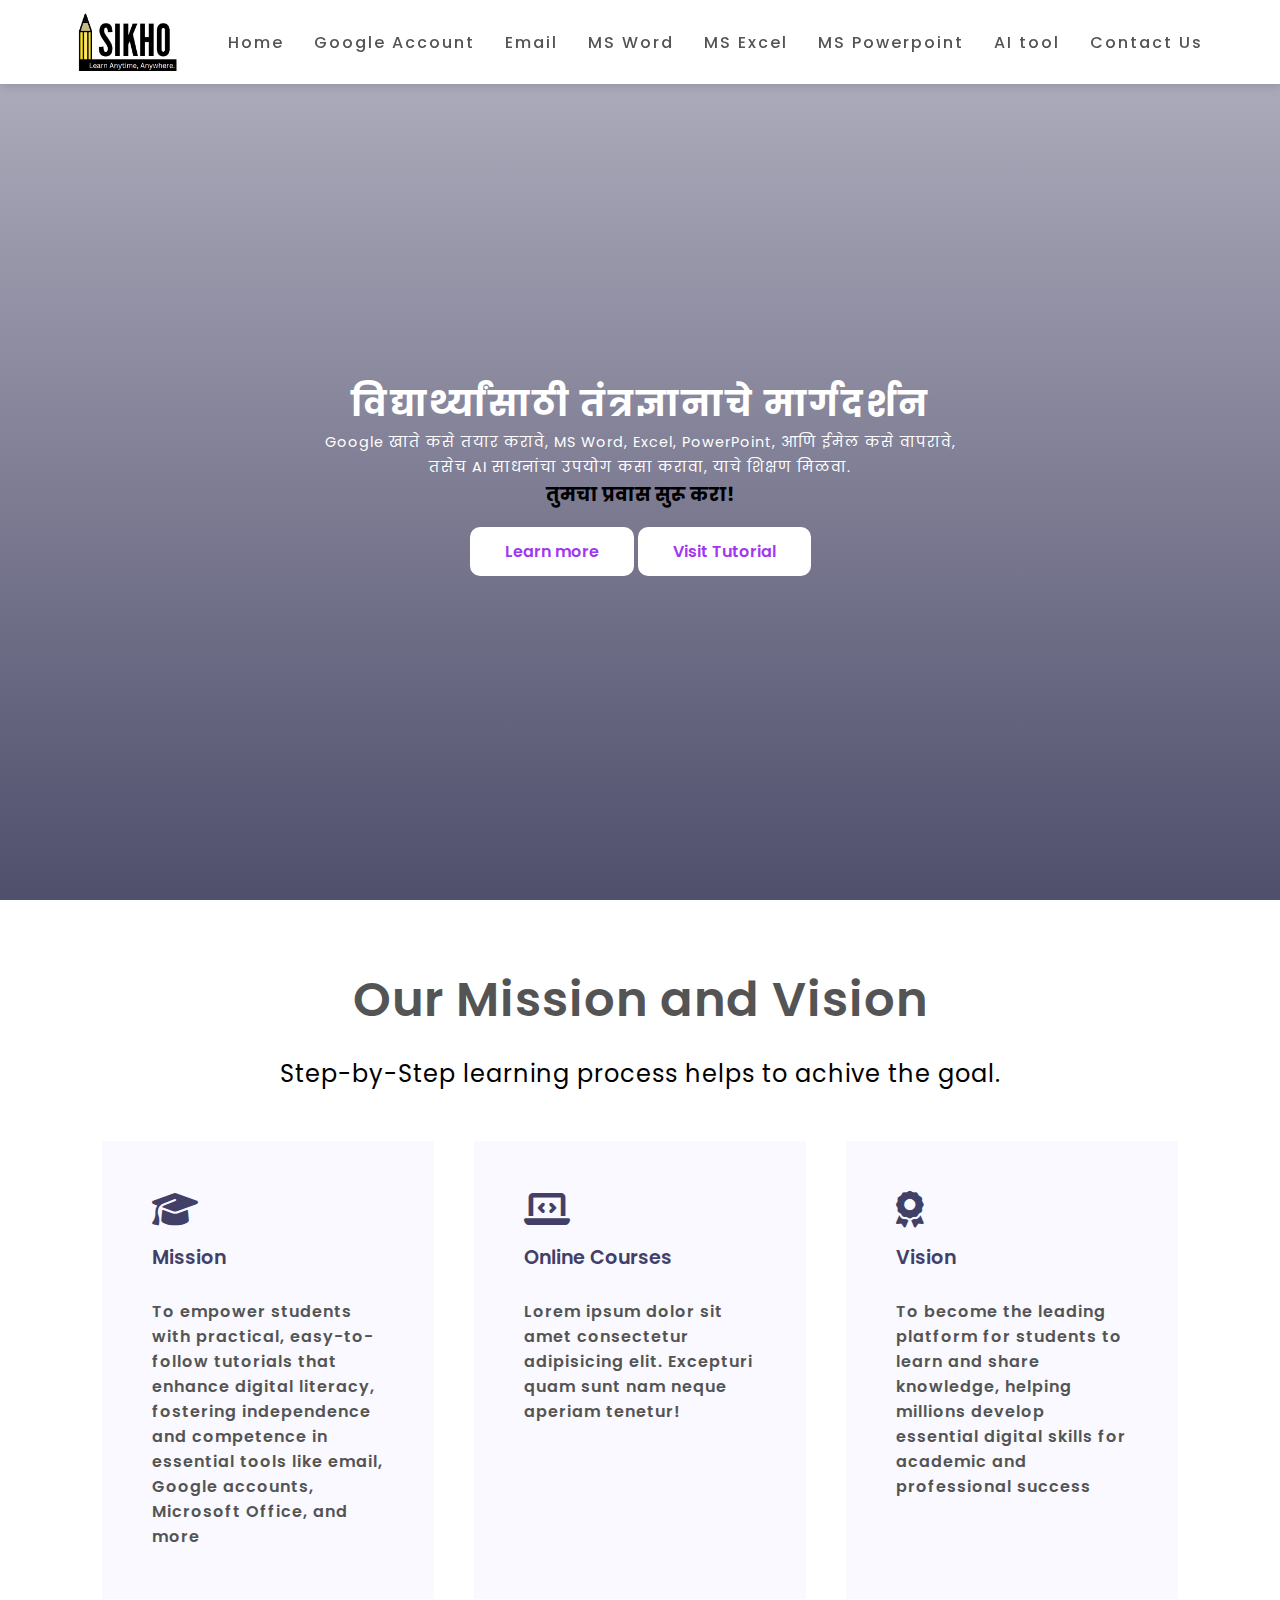
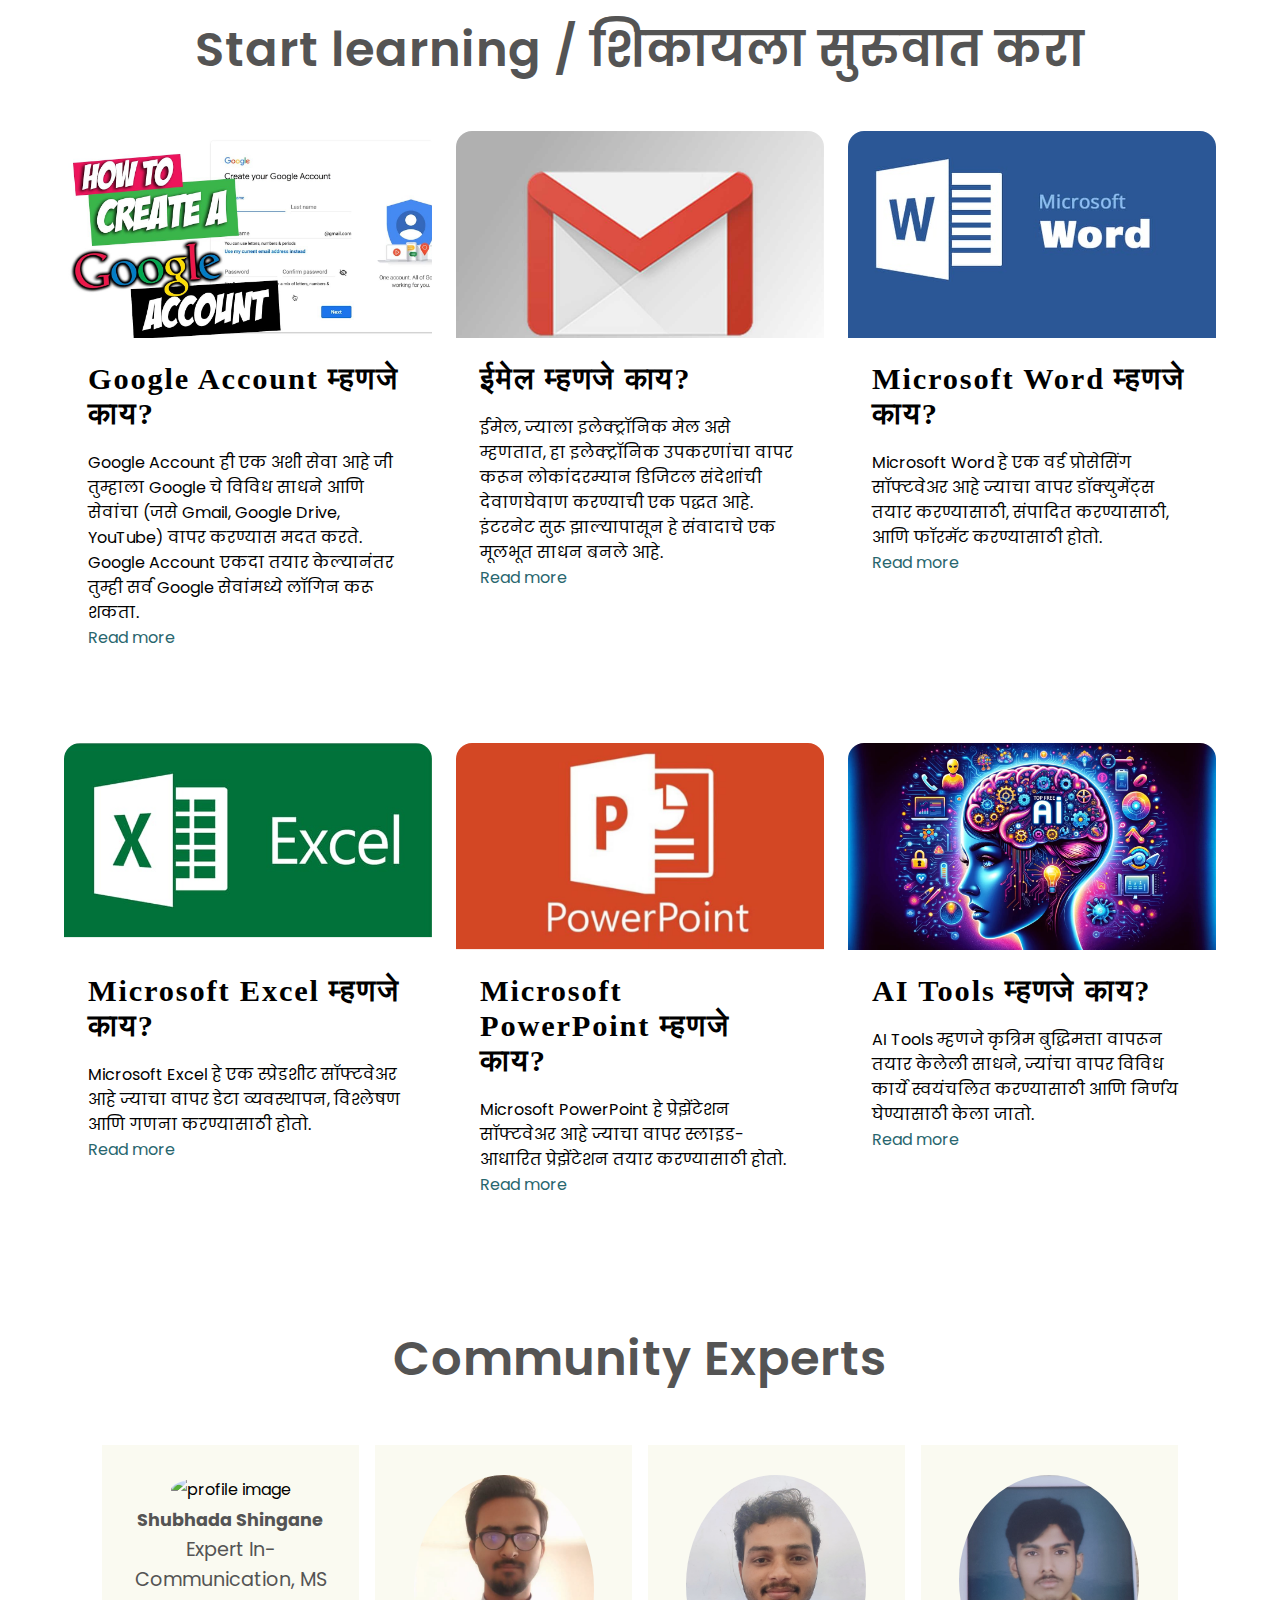
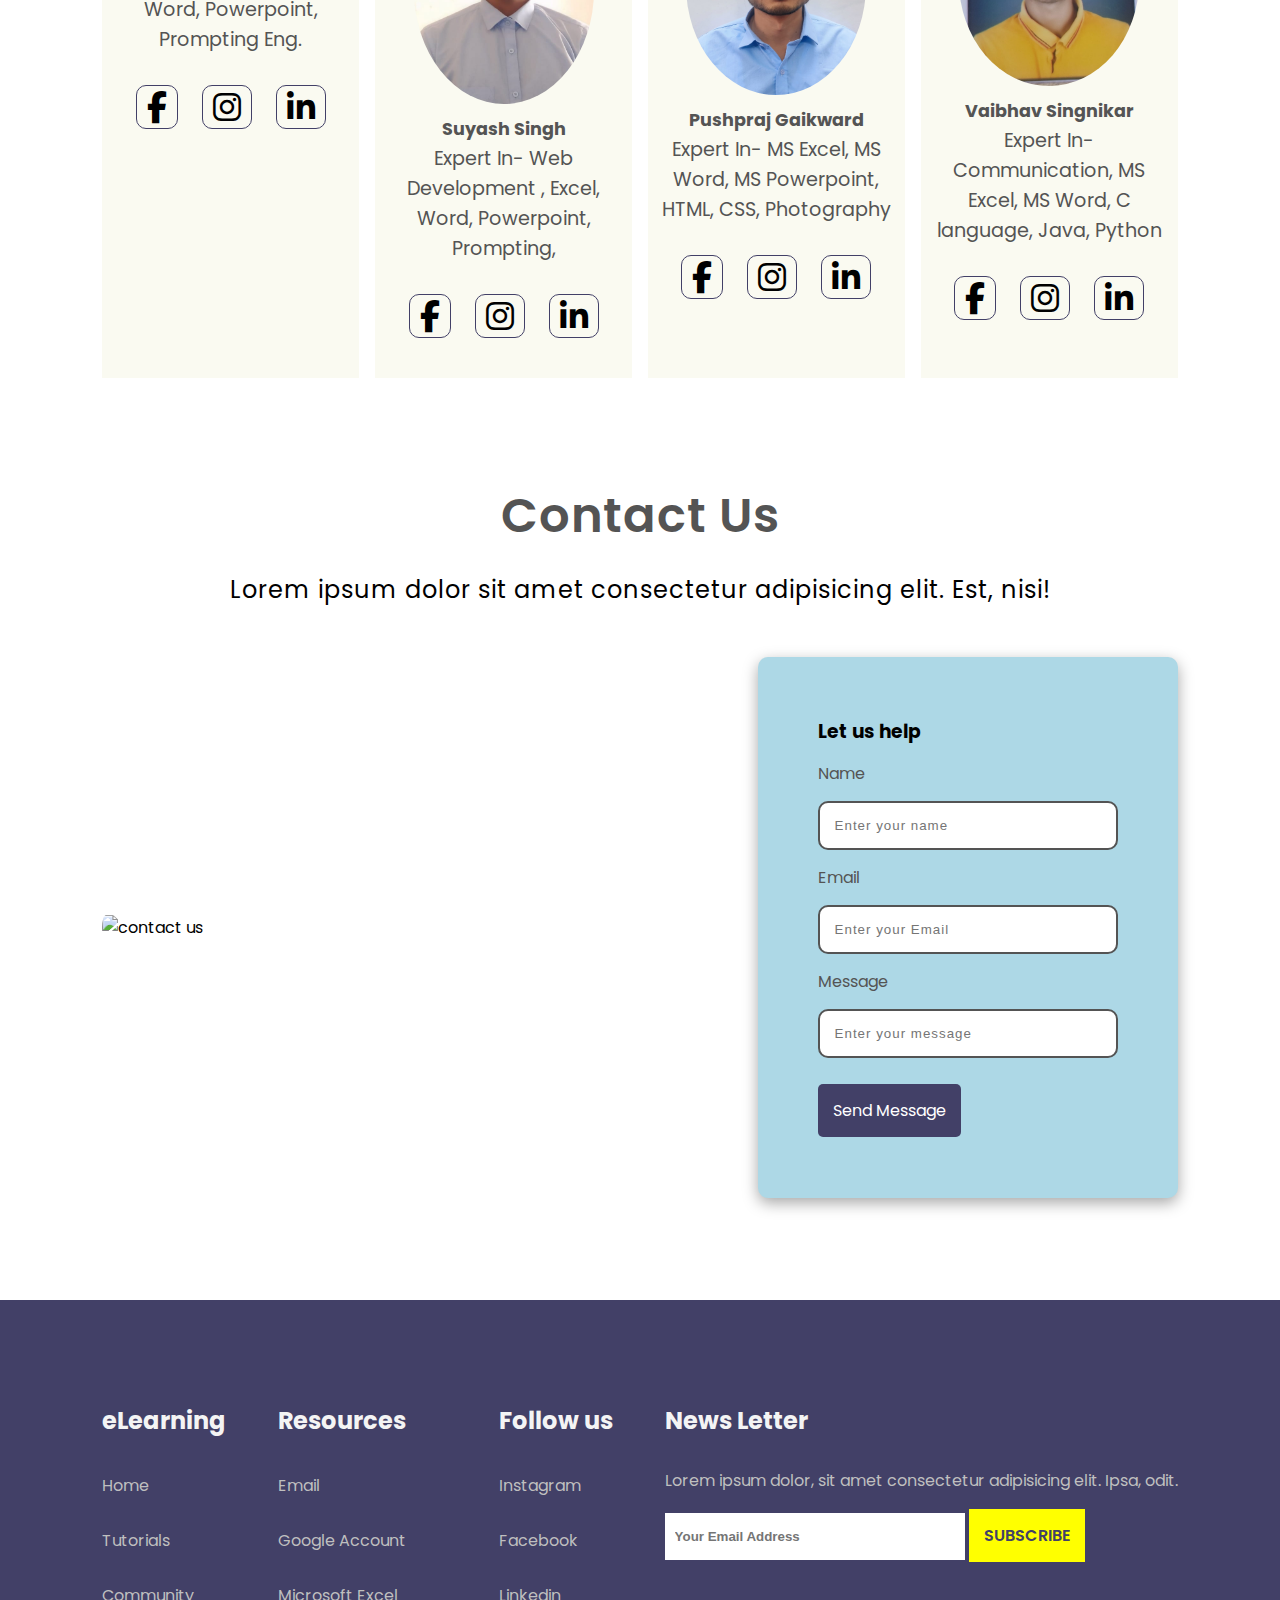
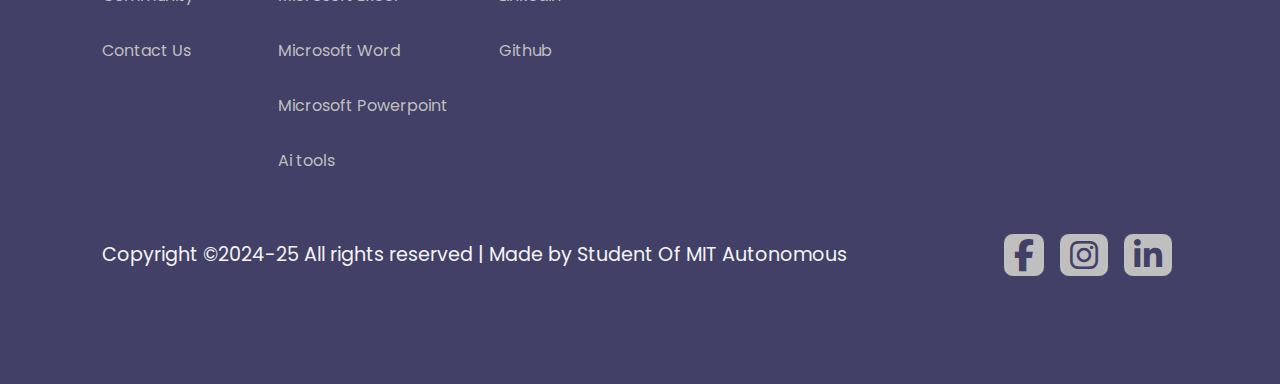
==== commit 44e09f40: "Update index.html" ====
--- a/index.html
+++ b/index.html
@@ -19,7 +19,7 @@
   <body>
     <!-- Navigation -->
     <nav>
-      <img src="/Images/mylogo.png" alt="Sikho" />
+      <img src="mylogo.png" alt="Sikho" />
       <div class="navigation">
         <ul>
           <i id="menu-close" class="fa-sharp fa-regular fa-circle-xmark"></i>
@@ -104,7 +104,7 @@
     <article>
       <div class="article-wrapper" id="Google">
         <figure>
-          <img src="Images/Google Acc.jpeg" alt="" />
+          <img src="Google Acc.jpeg" alt="" />
         </figure>
         <div class="article-body">
           <h2>Google Account म्हणजे काय?</h2>
@@ -124,7 +124,7 @@
     <article>
       <div class="article-wrapper" id="Email">
         <figure>
-          <img src="Images/Email.jpeg" alt="" />
+          <img src="Email.jpeg" alt="" />
         </figure>
         <div class="article-body">
           <h2>ईमेल म्हणजे काय? </h2>
@@ -144,7 +144,7 @@
       <article>
       <div class="article-wrapper" id="Word">
         <figure>
-          <img src="Images/MS word.jpeg" alt="" />
+          <img src="MS word.jpeg" alt="" />
         </figure>
         <div class="article-body">
           <h2>Microsoft Word म्हणजे काय?</h2>
@@ -164,7 +164,7 @@
      <article>
     <div class="article-wrapper" id="Excel">
         <figure>
-          <img src="Images/MS Excel.jpeg" alt="" />
+          <img src="MS Excel.jpeg" alt="" />
         </figure>
         <div class="article-body">
           <h2>Microsoft Excel म्हणजे काय?</h2>
@@ -184,7 +184,7 @@
     <article>
     <div class="article-wrapper" id="Powerpoint">
       <figure>
-        <img src="Images/MS Power.jpeg" alt="" />
+        <img src="MS Power.jpeg" alt="" />
       </figure>
       <div class="article-body">
         <h2>Microsoft PowerPoint म्हणजे काय?</h2>
@@ -205,7 +205,7 @@
     <article>
       <div class="article-wrapper" id="AI">
         <figure>
-          <img src="Images/AI tool.jpeg" alt="" />
+          <img src="AI tool.jpeg" alt="" />
         </figure>
         <div class="article-body">
           <h2>AI Tools म्हणजे काय?</h2>
@@ -247,7 +247,7 @@
 
         <div class="profile">
           <img
-            src="/Images/ss.jpeg"
+            src="ss.jpeg"
             alt="profile image"
           />
           <h6>Suyash Singh</h6>
@@ -261,7 +261,7 @@
 
         <div class="profile">
           <img
-            src="Images/pushpa.jpeg"
+            src="pushpa.jpeg"
             alt="profile image"
           />
           <h6>Pushpraj Gaikward</h6>
@@ -275,7 +275,7 @@
 
         <div class="profile">
           <img
-            src="Images/Vaibhav.jpeg"
+            src="Vaibhav.jpeg"
             alt="profile image"
           />
           <h6>Vaibhav Singnikar</h6>
